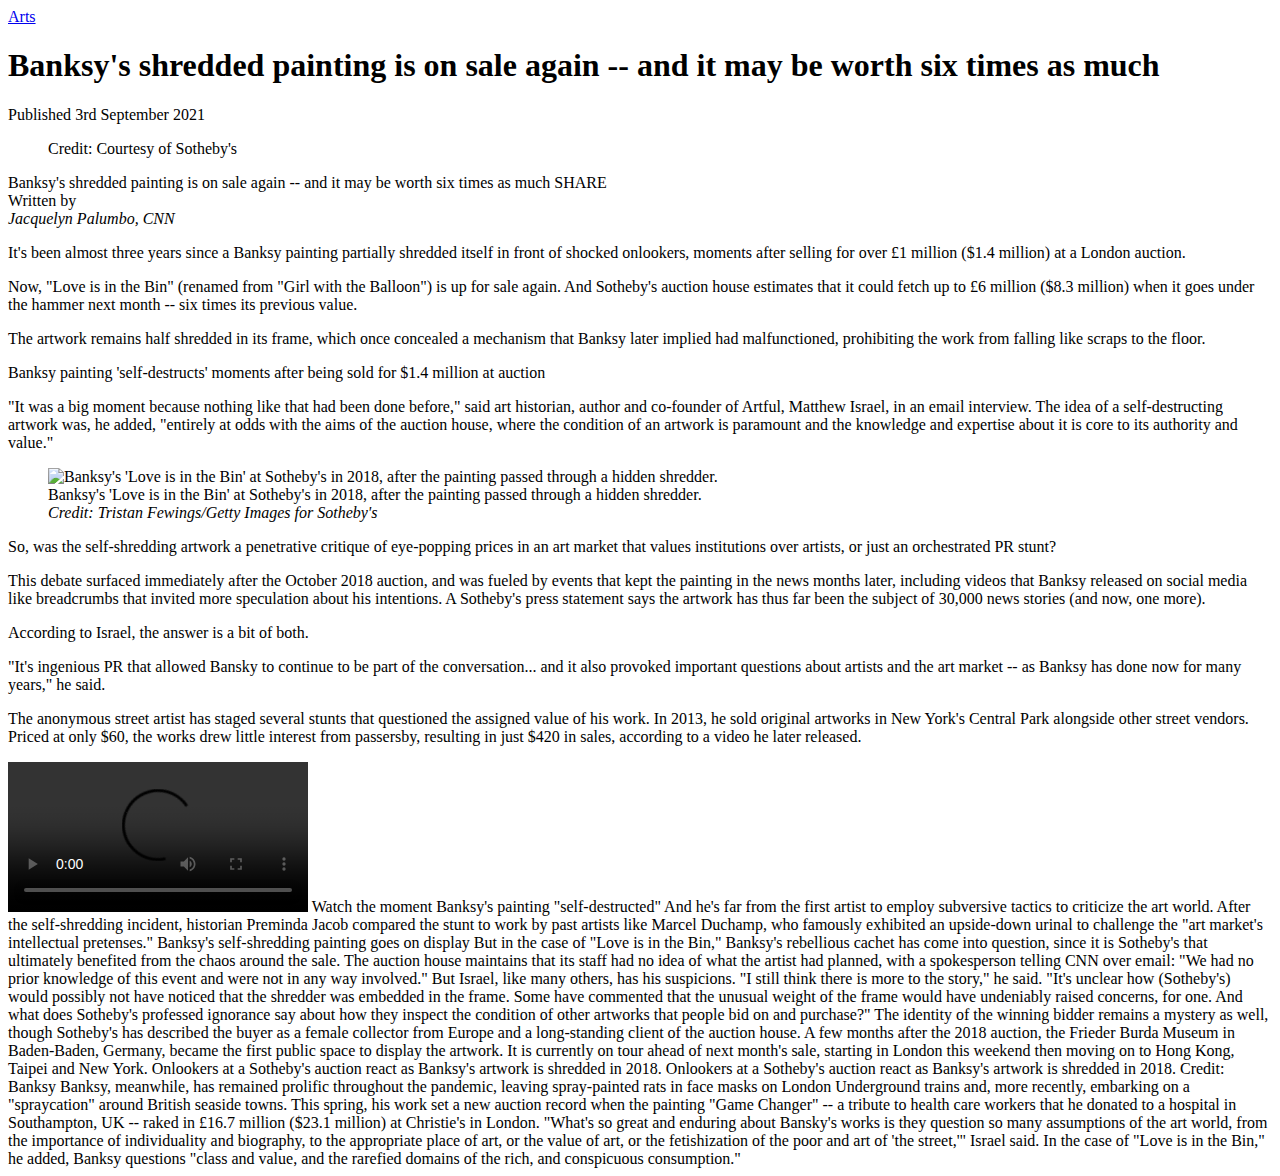
==== cnn-article.html @ fc68b660 "Some basic semantic tags added. Video src and tag added." ====
<!DOCTYPE html>
<html lang="en">

<head>
    <meta charset="UTF-8">
    <meta http-equiv="X-UA-Compatible" content="IE=edge">
    <meta name="viewport" content="width=device-width, initial-scale=1.0">
    <title>Banksy's shredded painting is on sale again -- and it may be worth six times as much - CNN Style</title>
</head>

<body>
    <header id="main-header">
        <nav id="main-nav">

        </nav>
    </header>
    <article>
        <header class="article-header">
            <a class="article-section" href="https://edition.cnn.com/style/arts">Arts</a>
            <h1>Banksy's shredded painting is on sale again -- and it may be worth six times as much</h1>
            Published <time datetime="2021-09-03">3rd September 2021</time>
            <figure class="img-container">

                <p>Credit: Courtesy of Sotheby's</p>
            </figure>

            Banksy's shredded painting is on sale again -- and it may be worth six times as much
            SHARE
        </header>
        <section>

            <aside class="authors-aside">
                Written by
                <address class="author">
                    Jacquelyn Palumbo, CNN
                </address>
            </aside>
            <p>
                It's been almost three years since a Banksy painting partially shredded itself in front of shocked
                onlookers, moments after selling for over £1 million ($1.4 million) at a London auction.
            </p>
            <p>
                Now, "Love is in the Bin" (renamed from "Girl with the Balloon") is up for sale again. And Sotheby's
                auction house estimates that it could fetch up to £6 million ($8.3 million) when it goes under the
                hammer next month -- six times its previous value.
            </p>
            <p>
                The artwork remains half shredded in its frame, which once concealed a mechanism that Banksy later
                implied had malfunctioned, prohibiting the work from falling like scraps to the floor.
            </p>
            <aside class="related-article-aside">
                Banksy painting 'self-destructs' moments after being sold for $1.4 million at auction
            </aside>
            <p>
                "It was a big moment because nothing like that had been done before," said art historian, author and
                co-founder of Artful, Matthew Israel, in an email interview. The idea of a self-destructing artwork was,
                he added, "entirely at odds with the aims of the auction house, where the condition of an artwork is
                paramount and the knowledge and expertise about it is core to its authority and value."
            </p>
            <figure>
                <img src="https://dynaimage.cdn.cnn.com/cnn/q_auto,w_727,c_fit/http%3A%2F%2Fcdn.cnn.com%2Fcnnnext%2Fdam%2Fassets%2F181018093629-02-banksy-love-is-in-the-bin-1012.jpg"
                    alt="Banksy's 'Love is in the Bin' at Sotheby's in 2018, after the painting passed through a hidden
                    shredder.">
                <figcaption>
                    Banksy's 'Love is in the Bin' at Sotheby's in 2018, after the painting passed through a hidden
                    shredder.
                </figcaption>
                <address class="img-author">Credit: Tristan Fewings/Getty Images for Sotheby's</address>
            </figure>
            <p>
                So, was the self-shredding artwork a penetrative critique of eye-popping prices in an art market that
                values institutions over artists, or just an orchestrated PR stunt?
            </p>
            <p>
                This debate surfaced immediately after the October 2018 auction, and was fueled by events that kept the
                painting in the news months later, including videos that Banksy released on social media like
                breadcrumbs that invited more speculation about his intentions. A Sotheby's press statement says the
                artwork has thus far been the subject of 30,000 news stories (and now, one more).
            </p>
            <p>According to Israel, the answer is a bit of both.</p>
            <p>
                "It's ingenious PR that allowed Bansky to continue to be part of the conversation... and it also
                provoked
                important
                questions about artists and the art market -- as Banksy has done now for many years," he said.
            </p>
            <p>
                The anonymous street artist has staged several stunts that questioned the assigned value of his work. In
                2013, he sold original artworks in New York's Central Park alongside other street vendors. Priced at
                only $60, the works drew little interest from passersby, resulting in just $420 in sales, according to a
                video he later released.
            </p>
            <video class="embedded" controls>
                <source src="vid/index_3_av.m3u8" type="application/x-mpegURL">
                <source src="vid/index_3_av.mp4" type="video/mp4">
            </video>
            Watch the moment Banksy's painting "self-destructed"
            And he's far from the first artist to employ subversive tactics to criticize the art world. After the
            self-shredding
            incident, historian Preminda Jacob compared the stunt to work by past artists like Marcel Duchamp, who
            famously
            exhibited an upside-down urinal to challenge the "art market's intellectual pretenses."
            Banksy's self-shredding painting goes on display
            But in the case of "Love is in the Bin," Banksy's rebellious cachet has come into question, since it is
            Sotheby's
            that
            ultimately benefited from the chaos around the sale. The auction house maintains that its staff had no idea
            of
            what
            the
            artist had planned, with a spokesperson telling CNN over email: "We had no prior knowledge of this event and
            were
            not in
            any way involved." But Israel, like many others, has his suspicions.
            "I still think there is more to the story," he said. "It's unclear how (Sotheby's) would possibly not have
            noticed
            that
            the shredder was embedded in the frame. Some have commented that the unusual weight of the frame would have
            undeniably
            raised concerns, for one. And what does Sotheby's professed ignorance say about how they inspect the
            condition
            of
            other
            artworks that people bid on and purchase?"
            The identity of the winning bidder remains a mystery as well, though Sotheby's has described the buyer as a
            female
            collector from Europe and a long-standing client of the auction house.
            A few months after the 2018 auction, the Frieder Burda Museum in Baden-Baden, Germany, became the first
            public
            space
            to
            display the artwork. It is currently on tour ahead of next month's sale, starting in London this weekend
            then
            moving
            on
            to Hong Kong, Taipei and New York.
            Onlookers at a Sotheby's auction react as Banksy's artwork is shredded in 2018.
            Onlookers at a Sotheby's auction react as Banksy's artwork is shredded in 2018. Credit: Banksy
            Banksy, meanwhile, has remained prolific throughout the pandemic, leaving spray-painted rats in face masks
            on
            London
            Underground trains and, more recently, embarking on a "spraycation" around British seaside towns. This
            spring,
            his
            work
            set a new auction record when the painting "Game Changer" -- a tribute to health care workers that he
            donated to
            a
            hospital in Southampton, UK -- raked in £16.7 million ($23.1 million) at Christie's in London.
            "What's so great and enduring about Bansky's works is they question so many assumptions of the art world,
            from
            the
            importance of individuality and biography, to the appropriate place of art, or the value of art, or the
            fetishization of
            the poor and art of 'the street,'" Israel said.
            In the case of "Love is in the Bin," he added, Banksy questions "class and value, and the rarefied domains
            of
            the
            rich,
            and conspicuous consumption."
        </section>
    </article>
</body>

</html>
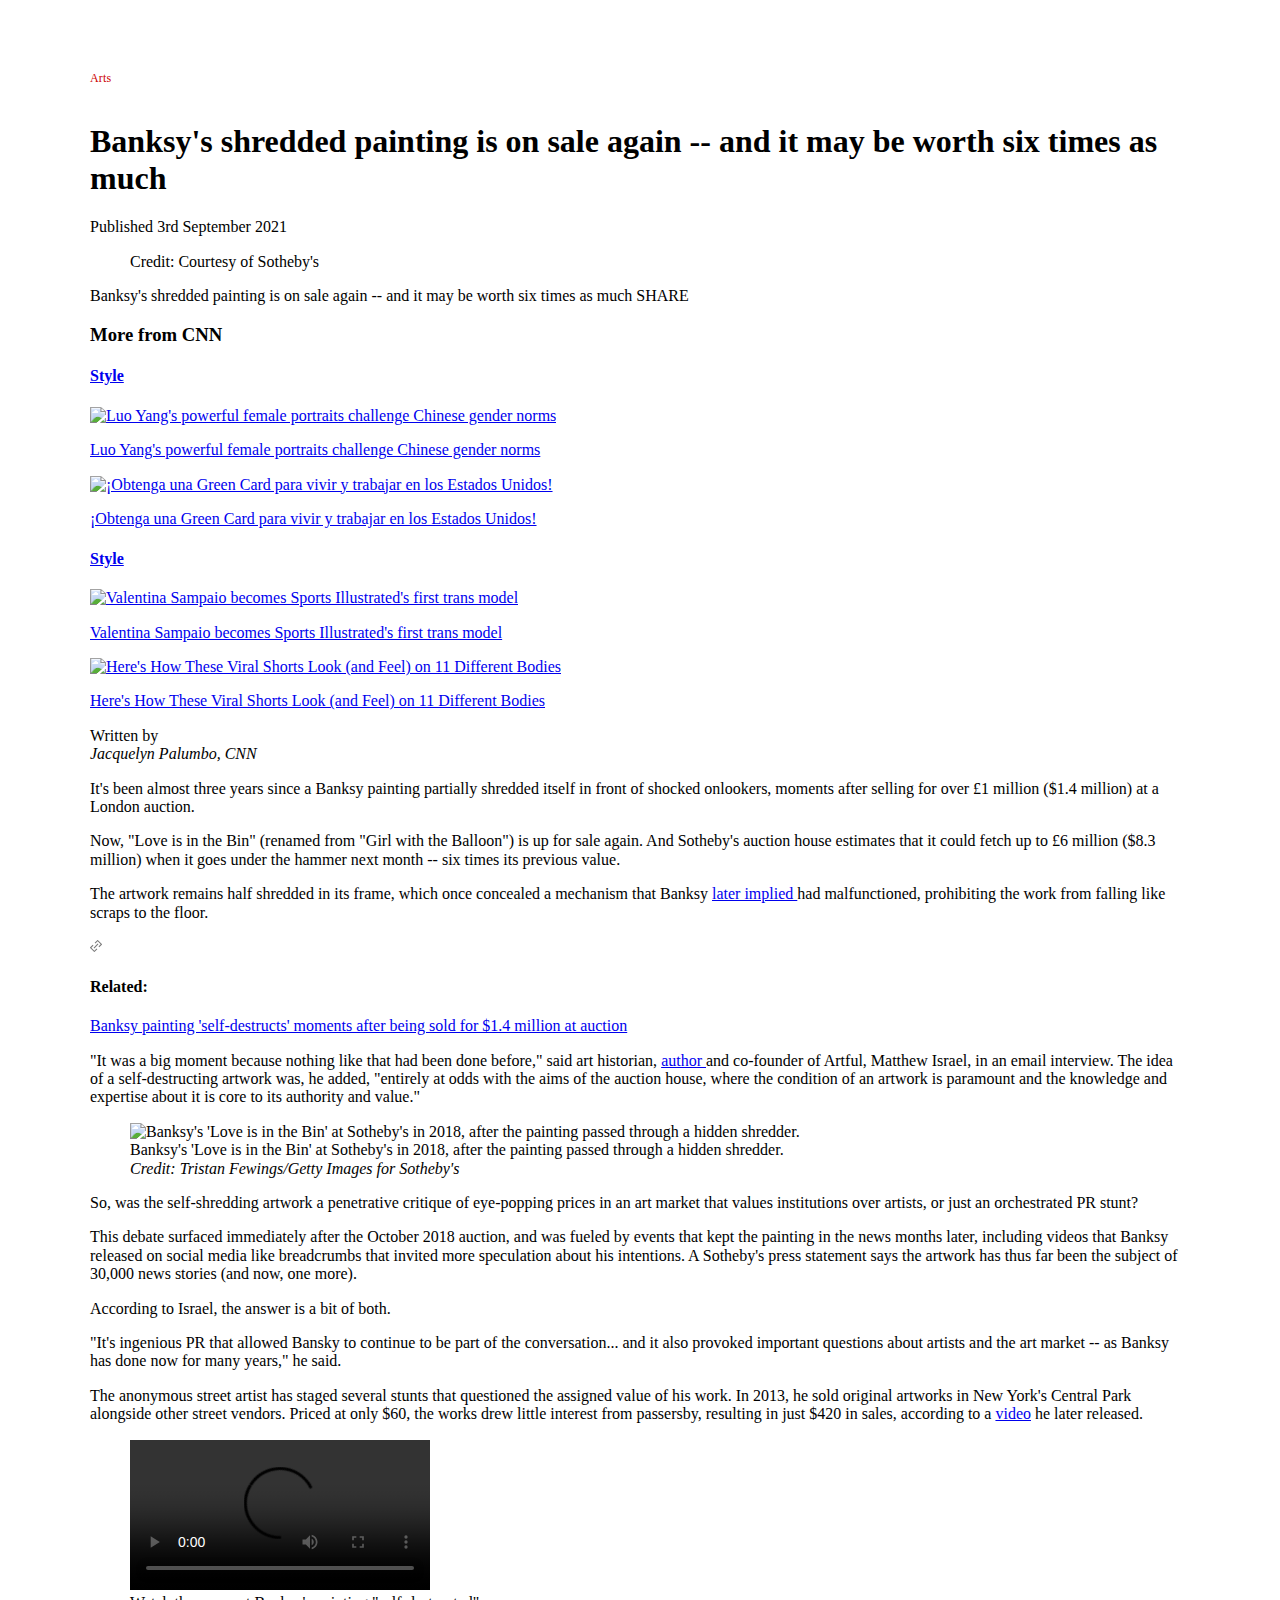
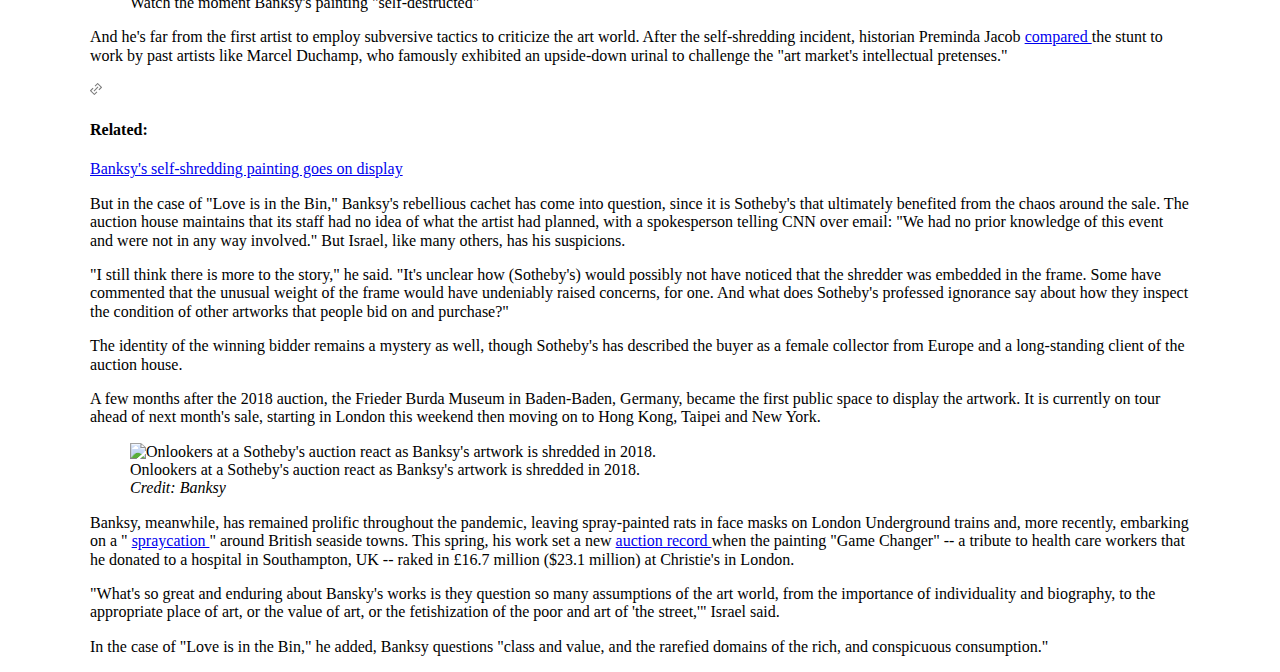
==== commit 38adb297: "HTML structure finished. reset.css added." ====
--- a/cnn-article.html
+++ b/cnn-article.html
@@ -6,6 +6,8 @@
     <meta http-equiv="X-UA-Compatible" content="IE=edge">
     <meta name="viewport" content="width=device-width, initial-scale=1.0">
     <title>Banksy's shredded painting is on sale again -- and it may be worth six times as much - CNN Style</title>
+    <link rel="stylesheet" href="css/reset.css">
+    <link rel="stylesheet" href="css/styles.css">
 </head>
 
 <body>
@@ -14,7 +16,7 @@
 
         </nav>
     </header>
-    <article>
+    <article class="article-container">
         <header class="article-header">
             <a class="article-section" href="https://edition.cnn.com/style/arts">Arts</a>
             <h1>Banksy's shredded painting is on sale again -- and it may be worth six times as much</h1>
@@ -27,6 +29,50 @@
             Banksy's shredded painting is on sale again -- and it may be worth six times as much
             SHARE
         </header>
+        <aside id="related-articles">
+            <h3 id="related-articles-header">More from CNN</h3>
+            <article class="related-article">
+                <a
+                    href="https://traffic.outbrain.com/network/redir?p=[base64]&c=fa9b6af1&v=3">
+                    <h4 class="related-articles-section">Style</h4>
+                    <img src="https://images.outbrainimg.com/transform/v3/eyJpdSI6IjgzNGU3N2Q2NDNmNTA1ZjI2ZDFkYTZhZDczMjc5MzMwMjBjNWJiODMyMjAzNjA0ZTAzNTNkMDc5YjU4MjEzODEiLCJ3Ijo3OCwiaCI6NzgsImQiOjEuNSwiY3MiOjAsImYiOjR9.webp"
+                        alt="Luo Yang's powerful female portraits challenge Chinese gender norms">
+                    <p class="related-articles-description">
+                        Luo Yang's powerful female portraits challenge Chinese gender norms
+                    </p>
+                </a>
+            </article>
+            <article class="related-article">
+                <a
+                    href="https://traffic.outbrain.com/network/redir?p=[base64]&c=fa9b6af1&v=3">
+                    <img src="https://images.outbrainimg.com/transform/v3/eyJpdSI6IjAxMWVjNDEwNDA5NDZhZjJmNjdhMGY1NDExMjJjOWQ0M2Q4MDJiMzEzODU2NzQ5ZDdjOTgxOGM1NDg2MjUyZWQiLCJ3Ijo3OCwiaCI6NzgsImQiOjEuNSwiY3MiOjAsImYiOjR9.webp"
+                        alt="¡Obtenga una Green Card para vivir y trabajar en los Estados Unidos!">
+                    <p class="related-articles-description">
+                        ¡Obtenga una Green Card para vivir y trabajar en los Estados Unidos!
+                    </p>
+                </a>
+            </article>
+            <article class="related-article">
+                <a
+                    href="http://www.cnn.com/style/article/sports-illustrated-trans-model/?hpt=ob_blogfooterold&obOrigUrl=true">
+                    <h4>Style</h4>
+                    <img src="https://images.outbrainimg.com/transform/v3/eyJpdSI6Ijk5NDQwMWI5MWQ1YzQ3MGExZmRjM2JlZTQ0ZTVjYWIzNmNkOTQxZjMzNTA2MzM3NzNmNzkxZmJhYzBlMDBlOTEiLCJ3Ijo3OCwiaCI6NzgsImQiOjEuNSwiY3MiOjAsImYiOjR9.webp"
+                        alt="Valentina Sampaio becomes Sports Illustrated's first trans model">
+                    <p class="related-articles-description">
+                        Valentina Sampaio becomes Sports Illustrated's first trans model
+                    </p>
+                </a>
+            </article>
+            <article class="related-article">
+                <a href="https://www.instyle.com/fashion/outdoor-voices-bike-shorts-writer-reviews?obOrigUrl=true">
+                    <img src="https://images.outbrainimg.com/transform/v3/eyJpdSI6IjUzN2NmZDViMDQ5NWNkMjVhNWNiMzU2ZjQ0YzE3ZTc5M2ZmNjVmZmI5YzJhY2ZlZDkwMzg4ZmRlOWIyMzA2MzUiLCJ3Ijo3OCwiaCI6NzgsImQiOjEuNSwiY3MiOjAsImYiOjR9.webp"
+                        alt="Here's How These Viral Shorts Look (and Feel) on 11 Different Bodies">
+                    <p class="related-articles-description">
+                        Here's How These Viral Shorts Look (and Feel) on 11 Different Bodies
+                    </p>
+                </a>
+            </article>
+        </aside>
         <section>
 
             <aside class="authors-aside">
@@ -45,17 +91,29 @@
                 hammer next month -- six times its previous value.
             </p>
             <p>
-                The artwork remains half shredded in its frame, which once concealed a mechanism that Banksy later
-                implied had malfunctioned, prohibiting the work from falling like scraps to the floor.
+                The artwork remains half shredded in its frame, which once concealed a mechanism that Banksy
+                <a href="https://edition.cnn.com/style/article/banksy-video-girl-with-balloon/index.html">
+                    later implied
+                </a>
+                had malfunctioned, prohibiting the work from falling like scraps to the floor.
             </p>
             <aside class="related-article-aside">
-                Banksy painting 'self-destructs' moments after being sold for $1.4 million at auction
+                <img
+                    src="[data-uri]">
+                <h4>Related:</h4>
+                <a
+                    href="https://edition.cnn.com/2018/10/06/uk/banksy-art-self-destructs-london-auction-trnd/index.html">
+                    Banksy painting 'self-destructs' moments after being sold for $1.4 million at auction
+                </a>
             </aside>
             <p>
-                "It was a big moment because nothing like that had been done before," said art historian, author and
-                co-founder of Artful, Matthew Israel, in an email interview. The idea of a self-destructing artwork was,
-                he added, "entirely at odds with the aims of the auction house, where the condition of an artwork is
-                paramount and the knowledge and expertise about it is core to its authority and value."
+                "It was a big moment because nothing like that had been done before," said art historian,
+                <a href="https://www.thamesandhudsonusa.com/books/a-year-in-the-art-world-hardcover">
+                    author
+                </a>
+                and co-founder of Artful, Matthew Israel, in an email interview. The idea of a self-destructing artwork
+                was, he added, "entirely at odds with the aims of the auction house, where the condition of an artwork
+                is paramount and the knowledge and expertise about it is core to its authority and value."
             </p>
             <figure>
                 <img src="https://dynaimage.cdn.cnn.com/cnn/q_auto,w_727,c_fit/http%3A%2F%2Fcdn.cnn.com%2Fcnnnext%2Fdam%2Fassets%2F181018093629-02-banksy-love-is-in-the-bin-1012.jpg"
@@ -88,76 +146,85 @@
                 The anonymous street artist has staged several stunts that questioned the assigned value of his work. In
                 2013, he sold original artworks in New York's Central Park alongside other street vendors. Priced at
                 only $60, the works drew little interest from passersby, resulting in just $420 in sales, according to a
-                video he later released.
-            </p>
-            <video class="embedded" controls>
-                <source src="vid/index_3_av.m3u8" type="application/x-mpegURL">
-                <source src="vid/index_3_av.mp4" type="video/mp4">
-            </video>
-            Watch the moment Banksy's painting "self-destructed"
-            And he's far from the first artist to employ subversive tactics to criticize the art world. After the
-            self-shredding
-            incident, historian Preminda Jacob compared the stunt to work by past artists like Marcel Duchamp, who
-            famously
-            exhibited an upside-down urinal to challenge the "art market's intellectual pretenses."
-            Banksy's self-shredding painting goes on display
-            But in the case of "Love is in the Bin," Banksy's rebellious cachet has come into question, since it is
-            Sotheby's
-            that
-            ultimately benefited from the chaos around the sale. The auction house maintains that its staff had no idea
-            of
-            what
-            the
-            artist had planned, with a spokesperson telling CNN over email: "We had no prior knowledge of this event and
-            were
-            not in
-            any way involved." But Israel, like many others, has his suspicions.
-            "I still think there is more to the story," he said. "It's unclear how (Sotheby's) would possibly not have
-            noticed
-            that
-            the shredder was embedded in the frame. Some have commented that the unusual weight of the frame would have
-            undeniably
-            raised concerns, for one. And what does Sotheby's professed ignorance say about how they inspect the
-            condition
-            of
-            other
-            artworks that people bid on and purchase?"
-            The identity of the winning bidder remains a mystery as well, though Sotheby's has described the buyer as a
-            female
-            collector from Europe and a long-standing client of the auction house.
-            A few months after the 2018 auction, the Frieder Burda Museum in Baden-Baden, Germany, became the first
-            public
-            space
-            to
-            display the artwork. It is currently on tour ahead of next month's sale, starting in London this weekend
-            then
-            moving
-            on
-            to Hong Kong, Taipei and New York.
-            Onlookers at a Sotheby's auction react as Banksy's artwork is shredded in 2018.
-            Onlookers at a Sotheby's auction react as Banksy's artwork is shredded in 2018. Credit: Banksy
-            Banksy, meanwhile, has remained prolific throughout the pandemic, leaving spray-painted rats in face masks
-            on
-            London
-            Underground trains and, more recently, embarking on a "spraycation" around British seaside towns. This
-            spring,
-            his
-            work
-            set a new auction record when the painting "Game Changer" -- a tribute to health care workers that he
-            donated to
-            a
-            hospital in Southampton, UK -- raked in £16.7 million ($23.1 million) at Christie's in London.
-            "What's so great and enduring about Bansky's works is they question so many assumptions of the art world,
-            from
-            the
-            importance of individuality and biography, to the appropriate place of art, or the value of art, or the
-            fetishization of
-            the poor and art of 'the street,'" Israel said.
-            In the case of "Love is in the Bin," he added, Banksy questions "class and value, and the rarefied domains
-            of
-            the
-            rich,
-            and conspicuous consumption."
+                <a href="https://www.youtube.com/watch?v=zX54DIpacNE">video</a> he later released.
+            </p>
+            <figure>
+                <video class="embedded" controls>
+                    <source src="vid/index_3_av.m3u8" type="application/x-mpegURL">
+                    <source src="vid/index_3_av.mp4" type="video/mp4">
+                </video>
+                <figcaption>Watch the moment Banksy's painting "self-destructed"</figcaption>
+            </figure>
+            <p>
+                And he's far from the first artist to employ subversive tactics to criticize the art world. After the
+                self-shredding incident, historian Preminda Jacob
+                <a href="https://edition.cnn.com/style/article/banksy-tradition-of-destroying-art/index.html">
+                    compared
+                </a>
+                the stunt to work by past artists like Marcel Duchamp, who famously exhibited an upside-down urinal to
+                challenge the "art market's intellectual pretenses."
+            </p>
+            <aside class="related-article-aside">
+                <img
+                    src="[data-uri]">
+                <h4>Related:</h4>
+                <a
+                    href="https://edition.cnn.com/style/article/banksy-shredded-work-love-is-in-the-bin-germany/index.html">
+                    Banksy's self-shredding painting goes on display
+                </a>
+            </aside>
+            <p>
+                But in the case of "Love is in the Bin," Banksy's rebellious cachet has come into question, since it is
+                Sotheby's that ultimately benefited from the chaos around the sale. The auction house maintains that its
+                staff had no idea of what the artist had planned, with a spokesperson telling CNN over email: "We had no
+                prior knowledge of this event and were not in any way involved." But Israel, like many others, has his
+                suspicions.
+            </p>
+            <p>
+                "I still think there is more to the story," he said. "It's unclear how (Sotheby's) would possibly not
+                have noticed that the shredder was embedded in the frame. Some have commented that the unusual weight of
+                the frame would have undeniably raised concerns, for one. And what does Sotheby's professed ignorance
+                say about how they inspect the condition of other artworks that people bid on and purchase?"
+            </p>
+            <p>
+                The identity of the winning bidder remains a mystery as well, though Sotheby's has described the buyer
+                as a female collector from Europe and a long-standing client of the auction house.
+            </p>
+            <p>
+                A few months after the 2018 auction, the Frieder Burda Museum in Baden-Baden, Germany, became the first
+                public space to display the artwork. It is currently on tour ahead of next month's sale, starting in
+                London this weekend then moving on to Hong Kong, Taipei and New York.
+            </p>
+            <figure>
+                <img src="https://dynaimage.cdn.cnn.com/cnn/q_auto,w_727,c_fit/http%3A%2F%2Fcdn.cnn.com%2Fcnnnext%2Fdam%2Fassets%2F181006113638-banksy-shredded-art.jpg"
+                    alt="Onlookers at a Sotheby's auction react as Banksy's artwork is shredded in 2018.">
+                <figcaption>
+                    Onlookers at a Sotheby's auction react as Banksy's artwork is shredded in 2018.
+                </figcaption>
+                <address class="img-author">Credit: Banksy</address>
+            </figure>
+            <p>
+                Banksy, meanwhile, has remained prolific throughout the pandemic, leaving spray-painted rats in face
+                masks on London Underground trains and, more recently, embarking on a "
+                <a href="https://edition.cnn.com/style/article/banksy-british-spraycation-graffiti-gbr/index.html">
+                    spraycation
+                </a>
+                " around British seaside towns. This spring, his work set a new
+                <a href="https://edition.cnn.com/style/article/banksy-game-changer-christies-record-sale/index.html">
+                    auction record
+                </a>
+                when the painting "Game Changer" -- a tribute to health care workers that he donated to a hospital in
+                Southampton, UK -- raked in £16.7 million ($23.1 million) at Christie's in London.
+            </p>
+            <p>
+                "What's so great and enduring about Bansky's works is they question so many assumptions of the art
+                world, from the importance of individuality and biography, to the appropriate place of art, or the value
+                of art, or the fetishization of the poor and art of 'the street,'" Israel said.
+            </p>
+            <p>
+                In the case of "Love is in the Bin," he added, Banksy questions "class and value, and the rarefied
+                domains of the rich, and conspicuous consumption."
+            </p>
         </section>
     </article>
 </body>
--- a/css/styles.css
+++ b/css/styles.css
@@ -0,0 +1,18 @@
+.article-container {
+    max-width: 1100px;
+    margin: 0 auto;
+    margin-top: 72px;
+}
+
+.article-section {
+    font-size: 12px;
+    letter-spacing: 0.2px;
+    line-height: 1;
+    color: #c00;
+    display: inline-block;
+    font-weight: 300;
+    text-transform: capitalize;
+    vertical-align: top;
+    margin-bottom: 18px;
+    text-decoration: none;
+}
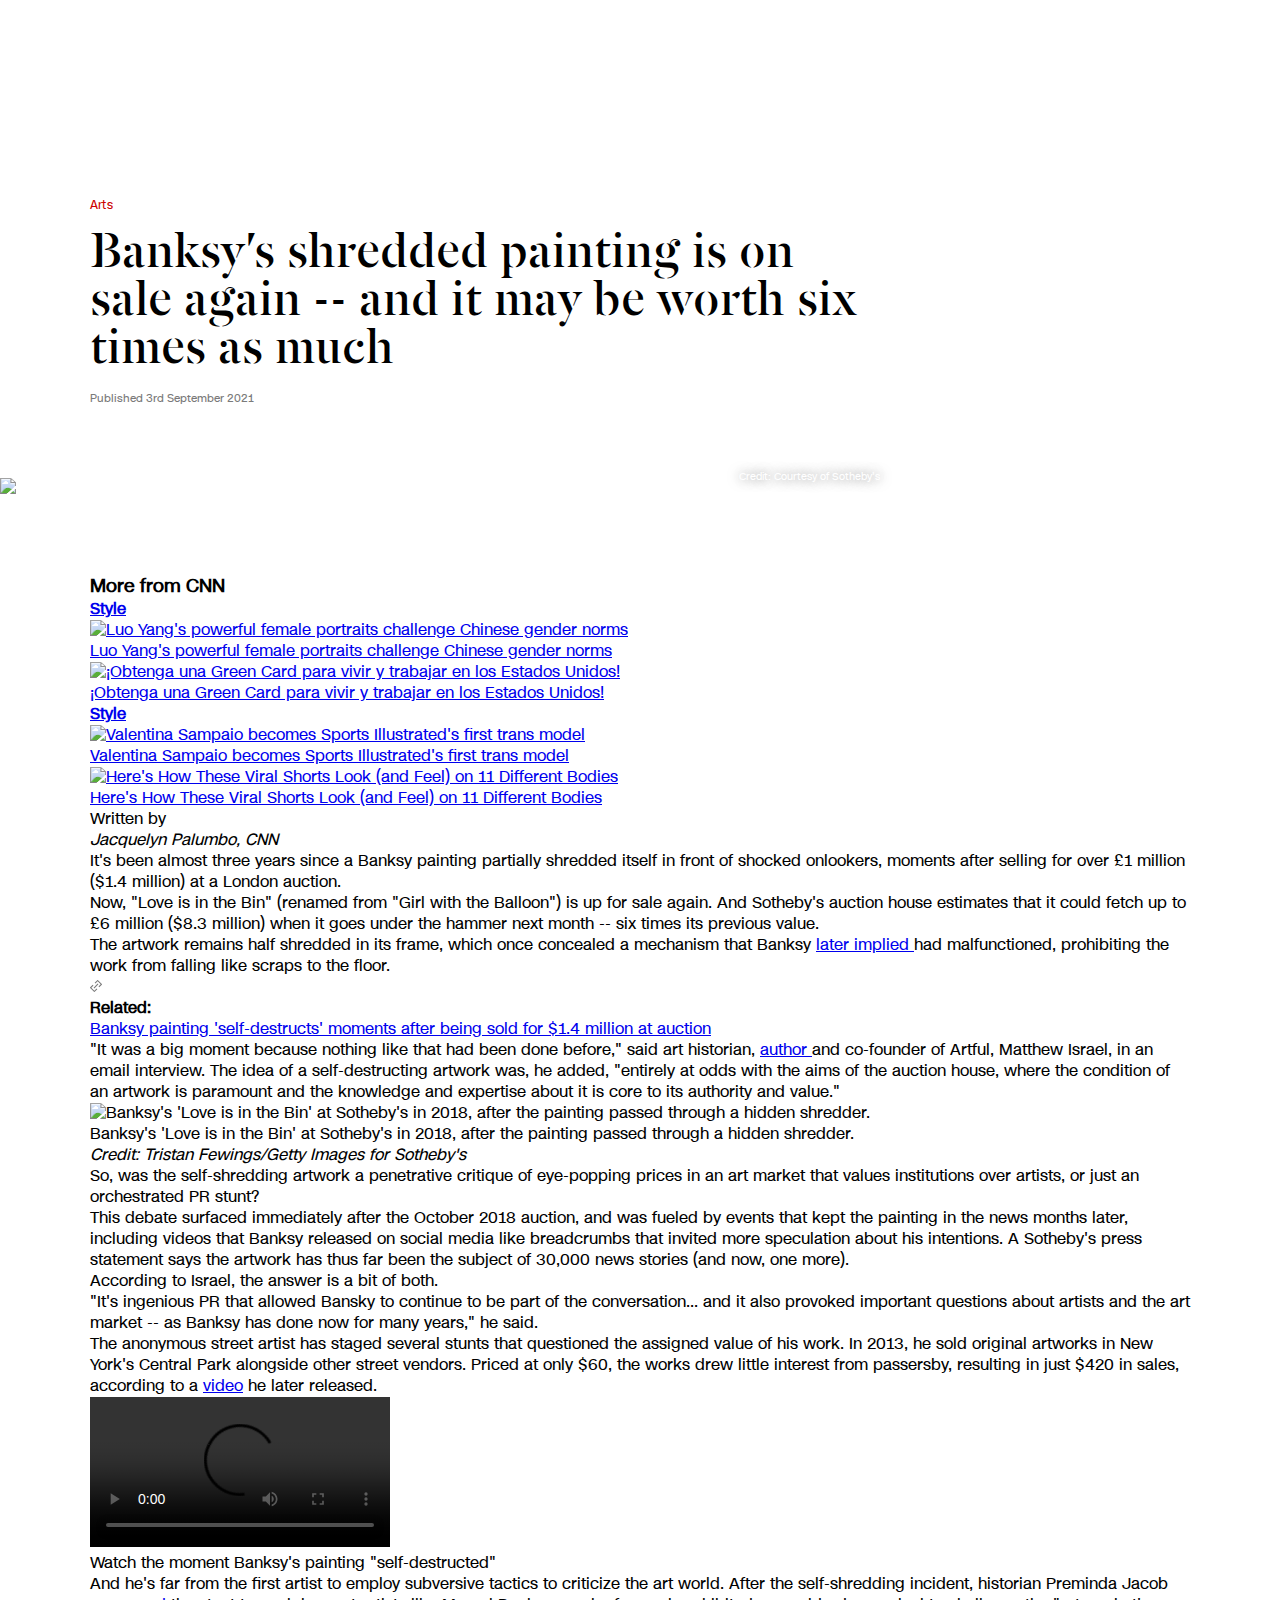
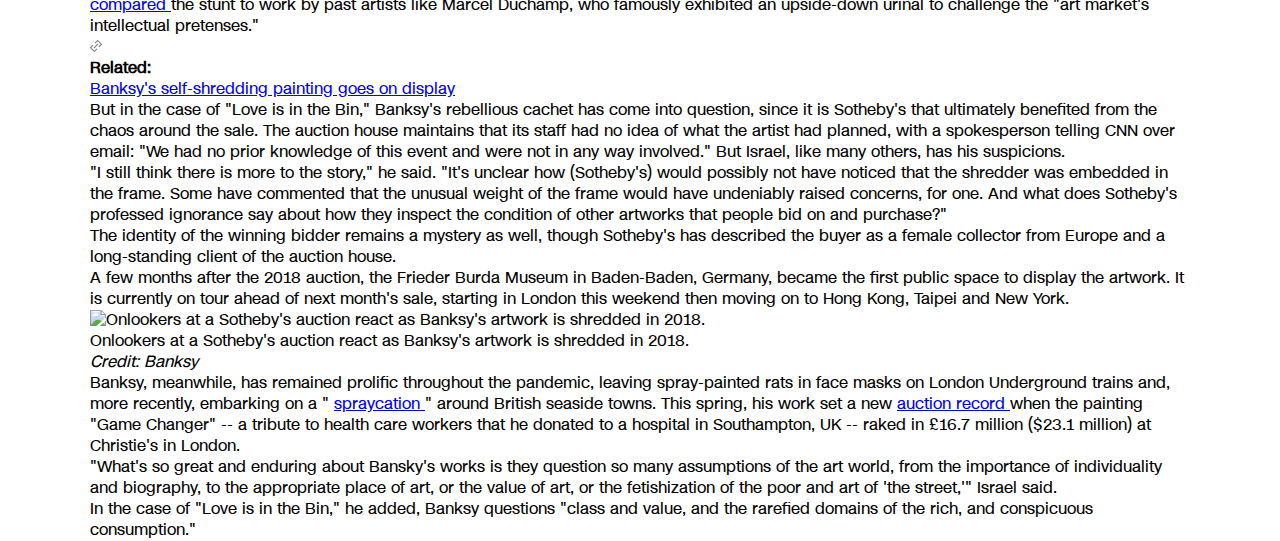
==== commit d79bc018: "Fonts added. Header style done." ====
--- a/cnn-article.html
+++ b/cnn-article.html
@@ -6,7 +6,7 @@
     <meta http-equiv="X-UA-Compatible" content="IE=edge">
     <meta name="viewport" content="width=device-width, initial-scale=1.0">
     <title>Banksy's shredded painting is on sale again -- and it may be worth six times as much - CNN Style</title>
-    <link rel="stylesheet" href="css/reset.css">
+    <!-- <link rel="stylesheet" href="css/reset.css"> -->
     <link rel="stylesheet" href="css/styles.css">
 </head>
 
@@ -16,216 +16,239 @@
 
         </nav>
     </header>
-    <article class="article-container">
-        <header class="article-header">
-            <a class="article-section" href="https://edition.cnn.com/style/arts">Arts</a>
-            <h1>Banksy's shredded painting is on sale again -- and it may be worth six times as much</h1>
-            Published <time datetime="2021-09-03">3rd September 2021</time>
-            <figure class="img-container">
-
-                <p>Credit: Courtesy of Sotheby's</p>
-            </figure>
-
-            Banksy's shredded painting is on sale again -- and it may be worth six times as much
-            SHARE
-        </header>
-        <aside id="related-articles">
-            <h3 id="related-articles-header">More from CNN</h3>
-            <article class="related-article">
-                <a
-                    href="https://traffic.outbrain.com/network/redir?p=[base64]&c=fa9b6af1&v=3">
-                    <h4 class="related-articles-section">Style</h4>
-                    <img src="https://images.outbrainimg.com/transform/v3/eyJpdSI6IjgzNGU3N2Q2NDNmNTA1ZjI2ZDFkYTZhZDczMjc5MzMwMjBjNWJiODMyMjAzNjA0ZTAzNTNkMDc5YjU4MjEzODEiLCJ3Ijo3OCwiaCI6NzgsImQiOjEuNSwiY3MiOjAsImYiOjR9.webp"
-                        alt="Luo Yang's powerful female portraits challenge Chinese gender norms">
-                    <p class="related-articles-description">
-                        Luo Yang's powerful female portraits challenge Chinese gender norms
-                    </p>
-                </a>
-            </article>
-            <article class="related-article">
-                <a
-                    href="https://traffic.outbrain.com/network/redir?p=[base64]&c=fa9b6af1&v=3">
-                    <img src="https://images.outbrainimg.com/transform/v3/eyJpdSI6IjAxMWVjNDEwNDA5NDZhZjJmNjdhMGY1NDExMjJjOWQ0M2Q4MDJiMzEzODU2NzQ5ZDdjOTgxOGM1NDg2MjUyZWQiLCJ3Ijo3OCwiaCI6NzgsImQiOjEuNSwiY3MiOjAsImYiOjR9.webp"
-                        alt="¡Obtenga una Green Card para vivir y trabajar en los Estados Unidos!">
-                    <p class="related-articles-description">
-                        ¡Obtenga una Green Card para vivir y trabajar en los Estados Unidos!
-                    </p>
-                </a>
-            </article>
-            <article class="related-article">
-                <a
-                    href="http://www.cnn.com/style/article/sports-illustrated-trans-model/?hpt=ob_blogfooterold&obOrigUrl=true">
-                    <h4>Style</h4>
-                    <img src="https://images.outbrainimg.com/transform/v3/eyJpdSI6Ijk5NDQwMWI5MWQ1YzQ3MGExZmRjM2JlZTQ0ZTVjYWIzNmNkOTQxZjMzNTA2MzM3NzNmNzkxZmJhYzBlMDBlOTEiLCJ3Ijo3OCwiaCI6NzgsImQiOjEuNSwiY3MiOjAsImYiOjR9.webp"
-                        alt="Valentina Sampaio becomes Sports Illustrated's first trans model">
-                    <p class="related-articles-description">
-                        Valentina Sampaio becomes Sports Illustrated's first trans model
-                    </p>
-                </a>
-            </article>
-            <article class="related-article">
-                <a href="https://www.instyle.com/fashion/outdoor-voices-bike-shorts-writer-reviews?obOrigUrl=true">
-                    <img src="https://images.outbrainimg.com/transform/v3/eyJpdSI6IjUzN2NmZDViMDQ5NWNkMjVhNWNiMzU2ZjQ0YzE3ZTc5M2ZmNjVmZmI5YzJhY2ZlZDkwMzg4ZmRlOWIyMzA2MzUiLCJ3Ijo3OCwiaCI6NzgsImQiOjEuNSwiY3MiOjAsImYiOjR9.webp"
-                        alt="Here's How These Viral Shorts Look (and Feel) on 11 Different Bodies">
-                    <p class="related-articles-description">
-                        Here's How These Viral Shorts Look (and Feel) on 11 Different Bodies
-                    </p>
-                </a>
-            </article>
-        </aside>
-        <section>
-
-            <aside class="authors-aside">
-                Written by
-                <address class="author">
-                    Jacquelyn Palumbo, CNN
-                </address>
+    <article>
+        <div class="article-container">
+            <header class="article-header">
+                <a class="article-section" href="https://edition.cnn.com/style/arts">Arts</a>
+                <h1>Banksy's shredded painting is on sale again -- and it may be worth six times as much</h1>
+                <h3>Published <time datetime="2021-09-03">3rd September 2021</time></h3>
+            </header>
+        </div>
+        <figure class="header-img-container">
+            <img
+                src="https://dynaimage.cdn.cnn.com/cnn/q_auto,w_1920,c_fill,g_auto,h_1080,ar_16:9/http%3A%2F%2Fcdn.cnn.com%2Fcnnnext%2Fdam%2Fassets%2F210902133549-01-banksy-love-is-in-the-bin-sothebys-sale-2021.jpg">
+            <figcaption>Credit: Courtesy of Sotheby's</figcaption>
+        </figure>
+        <div class="article-container">
+
+            <aside id="related-articles">
+                <h3 id="related-articles-header">More from CNN</h3>
+                <article class="related-article">
+                    <a
+                        href="https://traffic.outbrain.com/network/redir?p=[base64]&c=fa9b6af1&v=3">
+                        <h4 class="related-articles-section">Style</h4>
+                        <img src="https://images.outbrainimg.com/transform/v3/eyJpdSI6IjgzNGU3N2Q2NDNmNTA1ZjI2ZDFkYTZhZDczMjc5MzMwMjBjNWJiODMyMjAzNjA0ZTAzNTNkMDc5YjU4MjEzODEiLCJ3Ijo3OCwiaCI6NzgsImQiOjEuNSwiY3MiOjAsImYiOjR9.webp"
+                            alt="Luo Yang's powerful female portraits challenge Chinese gender norms">
+                        <p class="related-articles-description">
+                            Luo Yang's powerful female portraits challenge Chinese gender norms
+                        </p>
+                    </a>
+                </article>
+                <article class="related-article">
+                    <a
+                        href="https://traffic.outbrain.com/network/redir?p=[base64]&c=fa9b6af1&v=3">
+                        <img src="https://images.outbrainimg.com/transform/v3/eyJpdSI6IjAxMWVjNDEwNDA5NDZhZjJmNjdhMGY1NDExMjJjOWQ0M2Q4MDJiMzEzODU2NzQ5ZDdjOTgxOGM1NDg2MjUyZWQiLCJ3Ijo3OCwiaCI6NzgsImQiOjEuNSwiY3MiOjAsImYiOjR9.webp"
+                            alt="¡Obtenga una Green Card para vivir y trabajar en los Estados Unidos!">
+                        <p class="related-articles-description">
+                            ¡Obtenga una Green Card para vivir y trabajar en los Estados Unidos!
+                        </p>
+                    </a>
+                </article>
+                <article class="related-article">
+                    <a
+                        href="http://www.cnn.com/style/article/sports-illustrated-trans-model/?hpt=ob_blogfooterold&obOrigUrl=true">
+                        <h4>Style</h4>
+                        <img src="https://images.outbrainimg.com/transform/v3/eyJpdSI6Ijk5NDQwMWI5MWQ1YzQ3MGExZmRjM2JlZTQ0ZTVjYWIzNmNkOTQxZjMzNTA2MzM3NzNmNzkxZmJhYzBlMDBlOTEiLCJ3Ijo3OCwiaCI6NzgsImQiOjEuNSwiY3MiOjAsImYiOjR9.webp"
+                            alt="Valentina Sampaio becomes Sports Illustrated's first trans model">
+                        <p class="related-articles-description">
+                            Valentina Sampaio becomes Sports Illustrated's first trans model
+                        </p>
+                    </a>
+                </article>
+                <article class="related-article">
+                    <a href="https://www.instyle.com/fashion/outdoor-voices-bike-shorts-writer-reviews?obOrigUrl=true">
+                        <img src="https://images.outbrainimg.com/transform/v3/eyJpdSI6IjUzN2NmZDViMDQ5NWNkMjVhNWNiMzU2ZjQ0YzE3ZTc5M2ZmNjVmZmI5YzJhY2ZlZDkwMzg4ZmRlOWIyMzA2MzUiLCJ3Ijo3OCwiaCI6NzgsImQiOjEuNSwiY3MiOjAsImYiOjR9.webp"
+                            alt="Here's How These Viral Shorts Look (and Feel) on 11 Different Bodies">
+                        <p class="related-articles-description">
+                            Here's How These Viral Shorts Look (and Feel) on 11 Different Bodies
+                        </p>
+                    </a>
+                </article>
             </aside>
-            <p>
-                It's been almost three years since a Banksy painting partially shredded itself in front of shocked
-                onlookers, moments after selling for over £1 million ($1.4 million) at a London auction.
-            </p>
-            <p>
-                Now, "Love is in the Bin" (renamed from "Girl with the Balloon") is up for sale again. And Sotheby's
-                auction house estimates that it could fetch up to £6 million ($8.3 million) when it goes under the
-                hammer next month -- six times its previous value.
-            </p>
-            <p>
-                The artwork remains half shredded in its frame, which once concealed a mechanism that Banksy
-                <a href="https://edition.cnn.com/style/article/banksy-video-girl-with-balloon/index.html">
-                    later implied
-                </a>
-                had malfunctioned, prohibiting the work from falling like scraps to the floor.
-            </p>
-            <aside class="related-article-aside">
-                <img
-                    src="[data-uri]">
-                <h4>Related:</h4>
-                <a
-                    href="https://edition.cnn.com/2018/10/06/uk/banksy-art-self-destructs-london-auction-trnd/index.html">
-                    Banksy painting 'self-destructs' moments after being sold for $1.4 million at auction
-                </a>
-            </aside>
-            <p>
-                "It was a big moment because nothing like that had been done before," said art historian,
-                <a href="https://www.thamesandhudsonusa.com/books/a-year-in-the-art-world-hardcover">
-                    author
-                </a>
-                and co-founder of Artful, Matthew Israel, in an email interview. The idea of a self-destructing artwork
-                was, he added, "entirely at odds with the aims of the auction house, where the condition of an artwork
-                is paramount and the knowledge and expertise about it is core to its authority and value."
-            </p>
-            <figure>
-                <img src="https://dynaimage.cdn.cnn.com/cnn/q_auto,w_727,c_fit/http%3A%2F%2Fcdn.cnn.com%2Fcnnnext%2Fdam%2Fassets%2F181018093629-02-banksy-love-is-in-the-bin-1012.jpg"
-                    alt="Banksy's 'Love is in the Bin' at Sotheby's in 2018, after the painting passed through a hidden
+            <section>
+
+                <aside class="authors-aside">
+                    Written by
+                    <address class="author">
+                        Jacquelyn Palumbo, CNN
+                    </address>
+                </aside>
+                <p>
+                    It's been almost three years since a Banksy painting partially shredded itself in front of shocked
+                    onlookers, moments after selling for over £1 million ($1.4 million) at a London auction.
+                </p>
+                <p>
+                    Now, "Love is in the Bin" (renamed from "Girl with the Balloon") is up for sale again. And Sotheby's
+                    auction house estimates that it could fetch up to £6 million ($8.3 million) when it goes under the
+                    hammer next month -- six times its previous value.
+                </p>
+                <p>
+                    The artwork remains half shredded in its frame, which once concealed a mechanism that Banksy
+                    <a href="https://edition.cnn.com/style/article/banksy-video-girl-with-balloon/index.html">
+                        later implied
+                    </a>
+                    had malfunctioned, prohibiting the work from falling like scraps to the floor.
+                </p>
+                <aside class="related-article-aside">
+                    <img
+                        src="[data-uri]">
+                    <h4>Related:</h4>
+                    <a
+                        href="https://edition.cnn.com/2018/10/06/uk/banksy-art-self-destructs-london-auction-trnd/index.html">
+                        Banksy painting 'self-destructs' moments after being sold for $1.4 million at auction
+                    </a>
+                </aside>
+                <p>
+                    "It was a big moment because nothing like that had been done before," said art historian,
+                    <a href="https://www.thamesandhudsonusa.com/books/a-year-in-the-art-world-hardcover">
+                        author
+                    </a>
+                    and co-founder of Artful, Matthew Israel, in an email interview. The idea of a self-destructing
+                    artwork
+                    was, he added, "entirely at odds with the aims of the auction house, where the condition of an
+                    artwork
+                    is paramount and the knowledge and expertise about it is core to its authority and value."
+                </p>
+                <figure>
+                    <img src="https://dynaimage.cdn.cnn.com/cnn/q_auto,w_727,c_fit/http%3A%2F%2Fcdn.cnn.com%2Fcnnnext%2Fdam%2Fassets%2F181018093629-02-banksy-love-is-in-the-bin-1012.jpg"
+                        alt="Banksy's 'Love is in the Bin' at Sotheby's in 2018, after the painting passed through a hidden
                     shredder.">
-                <figcaption>
-                    Banksy's 'Love is in the Bin' at Sotheby's in 2018, after the painting passed through a hidden
-                    shredder.
-                </figcaption>
-                <address class="img-author">Credit: Tristan Fewings/Getty Images for Sotheby's</address>
-            </figure>
-            <p>
-                So, was the self-shredding artwork a penetrative critique of eye-popping prices in an art market that
-                values institutions over artists, or just an orchestrated PR stunt?
-            </p>
-            <p>
-                This debate surfaced immediately after the October 2018 auction, and was fueled by events that kept the
-                painting in the news months later, including videos that Banksy released on social media like
-                breadcrumbs that invited more speculation about his intentions. A Sotheby's press statement says the
-                artwork has thus far been the subject of 30,000 news stories (and now, one more).
-            </p>
-            <p>According to Israel, the answer is a bit of both.</p>
-            <p>
-                "It's ingenious PR that allowed Bansky to continue to be part of the conversation... and it also
-                provoked
-                important
-                questions about artists and the art market -- as Banksy has done now for many years," he said.
-            </p>
-            <p>
-                The anonymous street artist has staged several stunts that questioned the assigned value of his work. In
-                2013, he sold original artworks in New York's Central Park alongside other street vendors. Priced at
-                only $60, the works drew little interest from passersby, resulting in just $420 in sales, according to a
-                <a href="https://www.youtube.com/watch?v=zX54DIpacNE">video</a> he later released.
-            </p>
-            <figure>
-                <video class="embedded" controls>
-                    <source src="vid/index_3_av.m3u8" type="application/x-mpegURL">
-                    <source src="vid/index_3_av.mp4" type="video/mp4">
-                </video>
-                <figcaption>Watch the moment Banksy's painting "self-destructed"</figcaption>
-            </figure>
-            <p>
-                And he's far from the first artist to employ subversive tactics to criticize the art world. After the
-                self-shredding incident, historian Preminda Jacob
-                <a href="https://edition.cnn.com/style/article/banksy-tradition-of-destroying-art/index.html">
-                    compared
-                </a>
-                the stunt to work by past artists like Marcel Duchamp, who famously exhibited an upside-down urinal to
-                challenge the "art market's intellectual pretenses."
-            </p>
-            <aside class="related-article-aside">
-                <img
-                    src="[data-uri]">
-                <h4>Related:</h4>
-                <a
-                    href="https://edition.cnn.com/style/article/banksy-shredded-work-love-is-in-the-bin-germany/index.html">
-                    Banksy's self-shredding painting goes on display
-                </a>
-            </aside>
-            <p>
-                But in the case of "Love is in the Bin," Banksy's rebellious cachet has come into question, since it is
-                Sotheby's that ultimately benefited from the chaos around the sale. The auction house maintains that its
-                staff had no idea of what the artist had planned, with a spokesperson telling CNN over email: "We had no
-                prior knowledge of this event and were not in any way involved." But Israel, like many others, has his
-                suspicions.
-            </p>
-            <p>
-                "I still think there is more to the story," he said. "It's unclear how (Sotheby's) would possibly not
-                have noticed that the shredder was embedded in the frame. Some have commented that the unusual weight of
-                the frame would have undeniably raised concerns, for one. And what does Sotheby's professed ignorance
-                say about how they inspect the condition of other artworks that people bid on and purchase?"
-            </p>
-            <p>
-                The identity of the winning bidder remains a mystery as well, though Sotheby's has described the buyer
-                as a female collector from Europe and a long-standing client of the auction house.
-            </p>
-            <p>
-                A few months after the 2018 auction, the Frieder Burda Museum in Baden-Baden, Germany, became the first
-                public space to display the artwork. It is currently on tour ahead of next month's sale, starting in
-                London this weekend then moving on to Hong Kong, Taipei and New York.
-            </p>
-            <figure>
-                <img src="https://dynaimage.cdn.cnn.com/cnn/q_auto,w_727,c_fit/http%3A%2F%2Fcdn.cnn.com%2Fcnnnext%2Fdam%2Fassets%2F181006113638-banksy-shredded-art.jpg"
-                    alt="Onlookers at a Sotheby's auction react as Banksy's artwork is shredded in 2018.">
-                <figcaption>
-                    Onlookers at a Sotheby's auction react as Banksy's artwork is shredded in 2018.
-                </figcaption>
-                <address class="img-author">Credit: Banksy</address>
-            </figure>
-            <p>
-                Banksy, meanwhile, has remained prolific throughout the pandemic, leaving spray-painted rats in face
-                masks on London Underground trains and, more recently, embarking on a "
-                <a href="https://edition.cnn.com/style/article/banksy-british-spraycation-graffiti-gbr/index.html">
-                    spraycation
-                </a>
-                " around British seaside towns. This spring, his work set a new
-                <a href="https://edition.cnn.com/style/article/banksy-game-changer-christies-record-sale/index.html">
-                    auction record
-                </a>
-                when the painting "Game Changer" -- a tribute to health care workers that he donated to a hospital in
-                Southampton, UK -- raked in £16.7 million ($23.1 million) at Christie's in London.
-            </p>
-            <p>
-                "What's so great and enduring about Bansky's works is they question so many assumptions of the art
-                world, from the importance of individuality and biography, to the appropriate place of art, or the value
-                of art, or the fetishization of the poor and art of 'the street,'" Israel said.
-            </p>
-            <p>
-                In the case of "Love is in the Bin," he added, Banksy questions "class and value, and the rarefied
-                domains of the rich, and conspicuous consumption."
-            </p>
-        </section>
+                    <figcaption>
+                        Banksy's 'Love is in the Bin' at Sotheby's in 2018, after the painting passed through a hidden
+                        shredder.
+                    </figcaption>
+                    <address class="img-author">Credit: Tristan Fewings/Getty Images for Sotheby's</address>
+                </figure>
+                <p>
+                    So, was the self-shredding artwork a penetrative critique of eye-popping prices in an art market
+                    that
+                    values institutions over artists, or just an orchestrated PR stunt?
+                </p>
+                <p>
+                    This debate surfaced immediately after the October 2018 auction, and was fueled by events that kept
+                    the
+                    painting in the news months later, including videos that Banksy released on social media like
+                    breadcrumbs that invited more speculation about his intentions. A Sotheby's press statement says the
+                    artwork has thus far been the subject of 30,000 news stories (and now, one more).
+                </p>
+                <p>According to Israel, the answer is a bit of both.</p>
+                <p>
+                    "It's ingenious PR that allowed Bansky to continue to be part of the conversation... and it also
+                    provoked
+                    important
+                    questions about artists and the art market -- as Banksy has done now for many years," he said.
+                </p>
+                <p>
+                    The anonymous street artist has staged several stunts that questioned the assigned value of his
+                    work. In
+                    2013, he sold original artworks in New York's Central Park alongside other street vendors. Priced at
+                    only $60, the works drew little interest from passersby, resulting in just $420 in sales, according
+                    to a
+                    <a href="https://www.youtube.com/watch?v=zX54DIpacNE">video</a> he later released.
+                </p>
+                <figure>
+                    <video class="embedded" controls>
+                        <source src="vid/index_3_av.m3u8" type="application/x-mpegURL">
+                        <source src="vid/index_3_av.mp4" type="video/mp4">
+                    </video>
+                    <figcaption>Watch the moment Banksy's painting "self-destructed"</figcaption>
+                </figure>
+                <p>
+                    And he's far from the first artist to employ subversive tactics to criticize the art world. After
+                    the
+                    self-shredding incident, historian Preminda Jacob
+                    <a href="https://edition.cnn.com/style/article/banksy-tradition-of-destroying-art/index.html">
+                        compared
+                    </a>
+                    the stunt to work by past artists like Marcel Duchamp, who famously exhibited an upside-down urinal
+                    to
+                    challenge the "art market's intellectual pretenses."
+                </p>
+                <aside class="related-article-aside">
+                    <img
+                        src="[data-uri]">
+                    <h4>Related:</h4>
+                    <a
+                        href="https://edition.cnn.com/style/article/banksy-shredded-work-love-is-in-the-bin-germany/index.html">
+                        Banksy's self-shredding painting goes on display
+                    </a>
+                </aside>
+                <p>
+                    But in the case of "Love is in the Bin," Banksy's rebellious cachet has come into question, since it
+                    is
+                    Sotheby's that ultimately benefited from the chaos around the sale. The auction house maintains that
+                    its
+                    staff had no idea of what the artist had planned, with a spokesperson telling CNN over email: "We
+                    had no
+                    prior knowledge of this event and were not in any way involved." But Israel, like many others, has
+                    his
+                    suspicions.
+                </p>
+                <p>
+                    "I still think there is more to the story," he said. "It's unclear how (Sotheby's) would possibly
+                    not
+                    have noticed that the shredder was embedded in the frame. Some have commented that the unusual
+                    weight of
+                    the frame would have undeniably raised concerns, for one. And what does Sotheby's professed
+                    ignorance
+                    say about how they inspect the condition of other artworks that people bid on and purchase?"
+                </p>
+                <p>
+                    The identity of the winning bidder remains a mystery as well, though Sotheby's has described the
+                    buyer
+                    as a female collector from Europe and a long-standing client of the auction house.
+                </p>
+                <p>
+                    A few months after the 2018 auction, the Frieder Burda Museum in Baden-Baden, Germany, became the
+                    first
+                    public space to display the artwork. It is currently on tour ahead of next month's sale, starting in
+                    London this weekend then moving on to Hong Kong, Taipei and New York.
+                </p>
+                <figure>
+                    <img src="https://dynaimage.cdn.cnn.com/cnn/q_auto,w_727,c_fit/http%3A%2F%2Fcdn.cnn.com%2Fcnnnext%2Fdam%2Fassets%2F181006113638-banksy-shredded-art.jpg"
+                        alt="Onlookers at a Sotheby's auction react as Banksy's artwork is shredded in 2018.">
+                    <figcaption>
+                        Onlookers at a Sotheby's auction react as Banksy's artwork is shredded in 2018.
+                    </figcaption>
+                    <address class="img-author">Credit: Banksy</address>
+                </figure>
+                <p>
+                    Banksy, meanwhile, has remained prolific throughout the pandemic, leaving spray-painted rats in face
+                    masks on London Underground trains and, more recently, embarking on a "
+                    <a href="https://edition.cnn.com/style/article/banksy-british-spraycation-graffiti-gbr/index.html">
+                        spraycation
+                    </a>
+                    " around British seaside towns. This spring, his work set a new
+                    <a
+                        href="https://edition.cnn.com/style/article/banksy-game-changer-christies-record-sale/index.html">
+                        auction record
+                    </a>
+                    when the painting "Game Changer" -- a tribute to health care workers that he donated to a hospital
+                    in
+                    Southampton, UK -- raked in £16.7 million ($23.1 million) at Christie's in London.
+                </p>
+                <p>
+                    "What's so great and enduring about Bansky's works is they question so many assumptions of the art
+                    world, from the importance of individuality and biography, to the appropriate place of art, or the
+                    value
+                    of art, or the fetishization of the poor and art of 'the street,'" Israel said.
+                </p>
+                <p>
+                    In the case of "Love is in the Bin," he added, Banksy questions "class and value, and the rarefied
+                    domains of the rich, and conspicuous consumption."
+                </p>
+            </section>
+        </div>
     </article>
 </body>
 
--- a/css/styles.css
+++ b/css/styles.css
@@ -1,13 +1,36 @@
+@font-face {
+    font-family: "CNN Font";
+    src: url("../fonts/cnn-font.woff") format('woff');
+}
+
+@font-face {
+    font-family: "CNNSans";
+    src: url("../fonts/cnnsans-regular.woff") format('woff');
+}
+
+* {
+    margin: 0;
+    padding: 0;
+}
+
+body {
+    font-family: CNNSans,
+        'Helvetica Neue',
+        Helvetica,
+        Arial,
+        sans-serif
+}
+
 .article-container {
     max-width: 1100px;
     margin: 0 auto;
     margin-top: 72px;
+    position: relative;
 }
 
 .article-section {
     font-size: 12px;
     letter-spacing: 0.2px;
-    line-height: 1;
     color: #c00;
     display: inline-block;
     font-weight: 300;
@@ -16,3 +39,43 @@
     margin-bottom: 18px;
     text-decoration: none;
 }
+
+.article-header {
+    padding: 124px 0 72px 0;
+}
+
+.article-header h1 {
+    font-family: 'CNN Font',
+        "Times New Roman",
+        Times,
+        serif;
+    margin-bottom: 16px;
+    font-size: 3rem;
+    font-weight: 400;
+    padding-right: 30%;
+}
+
+.article-header h3 {
+    color: #7a7a7a;
+    font-size: 0.7rem;
+    font-weight: 100;
+}
+
+.header-img-container {
+    width: 100vw;
+    margin: 0;
+    padding: 0;
+}
+
+.header-img-container {
+    position: relative;
+}
+
+.header-img-container figcaption {
+    color: #fff;
+    text-shadow: 0 0 12px rgba(0, 0, 0, 0.6);
+    position: absolute;
+    bottom: 16px;
+    right: 400px;
+    font-size: 0.65rem;
+}
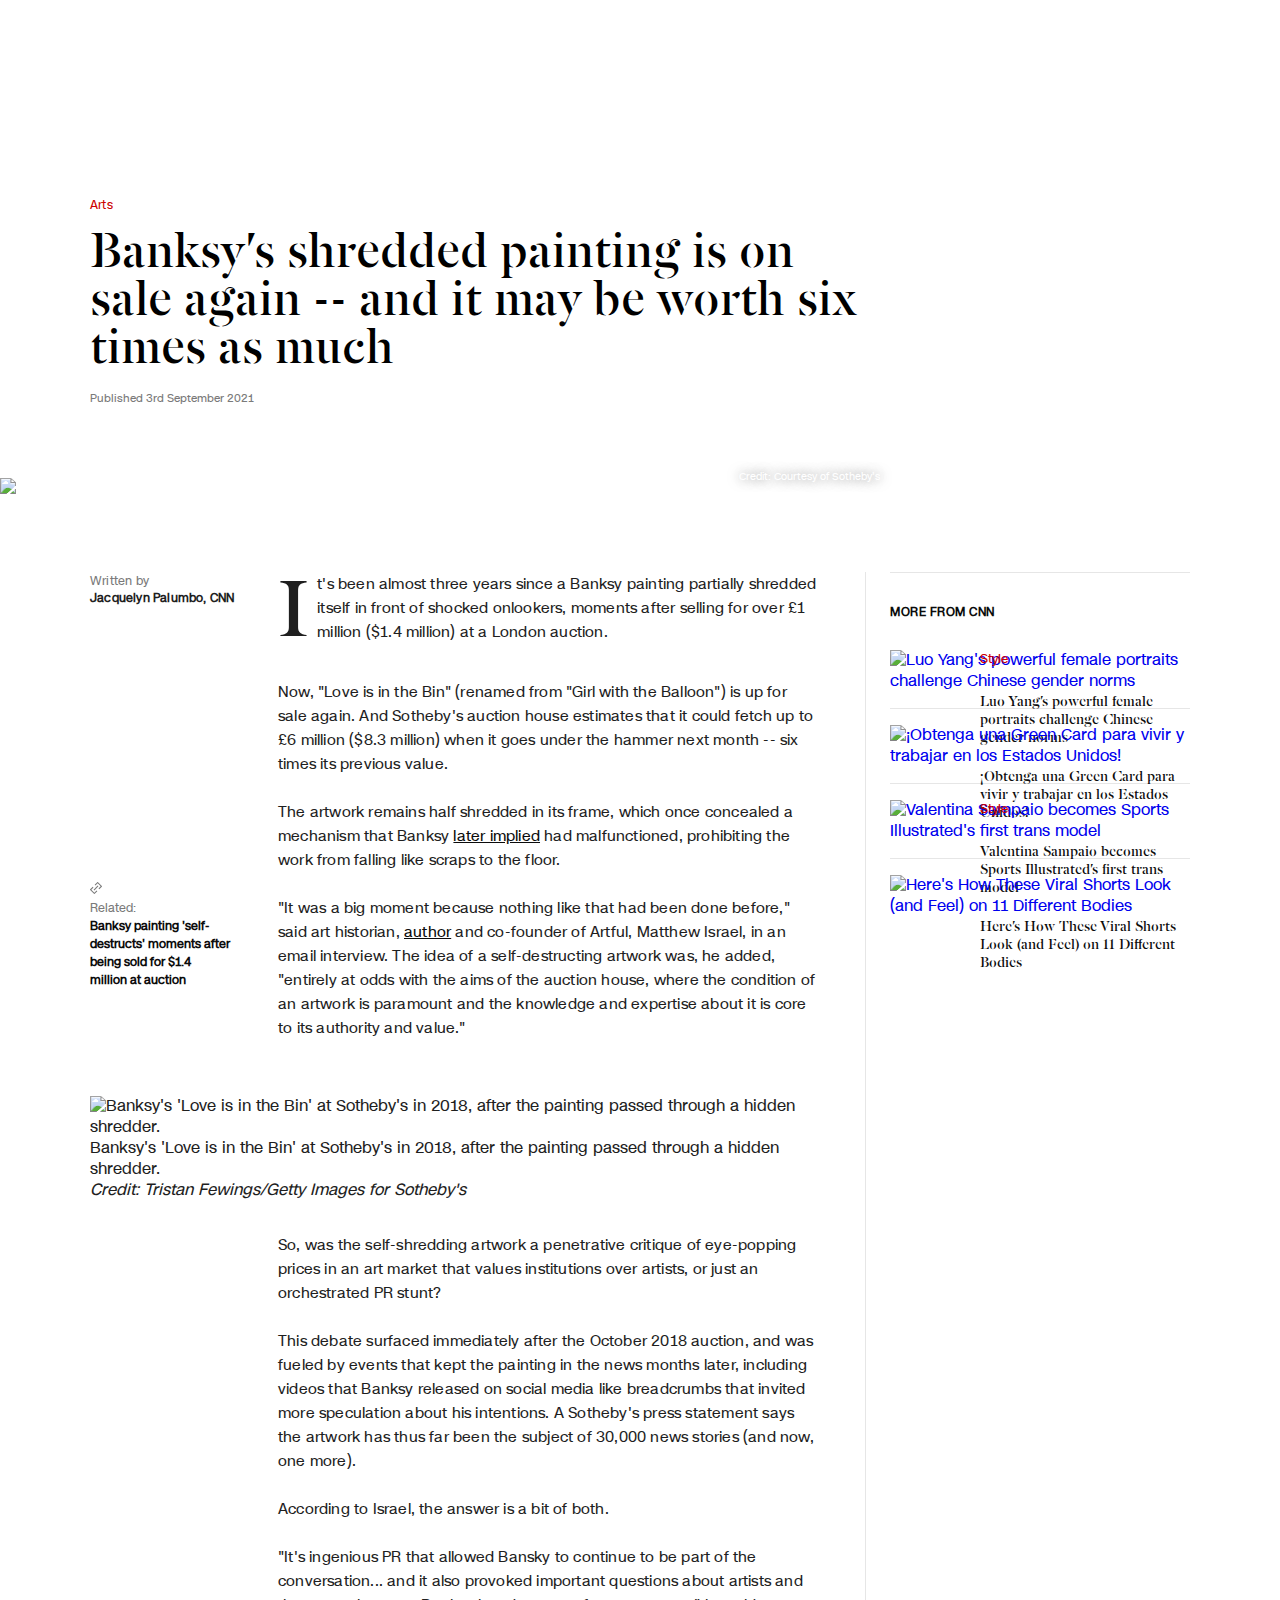
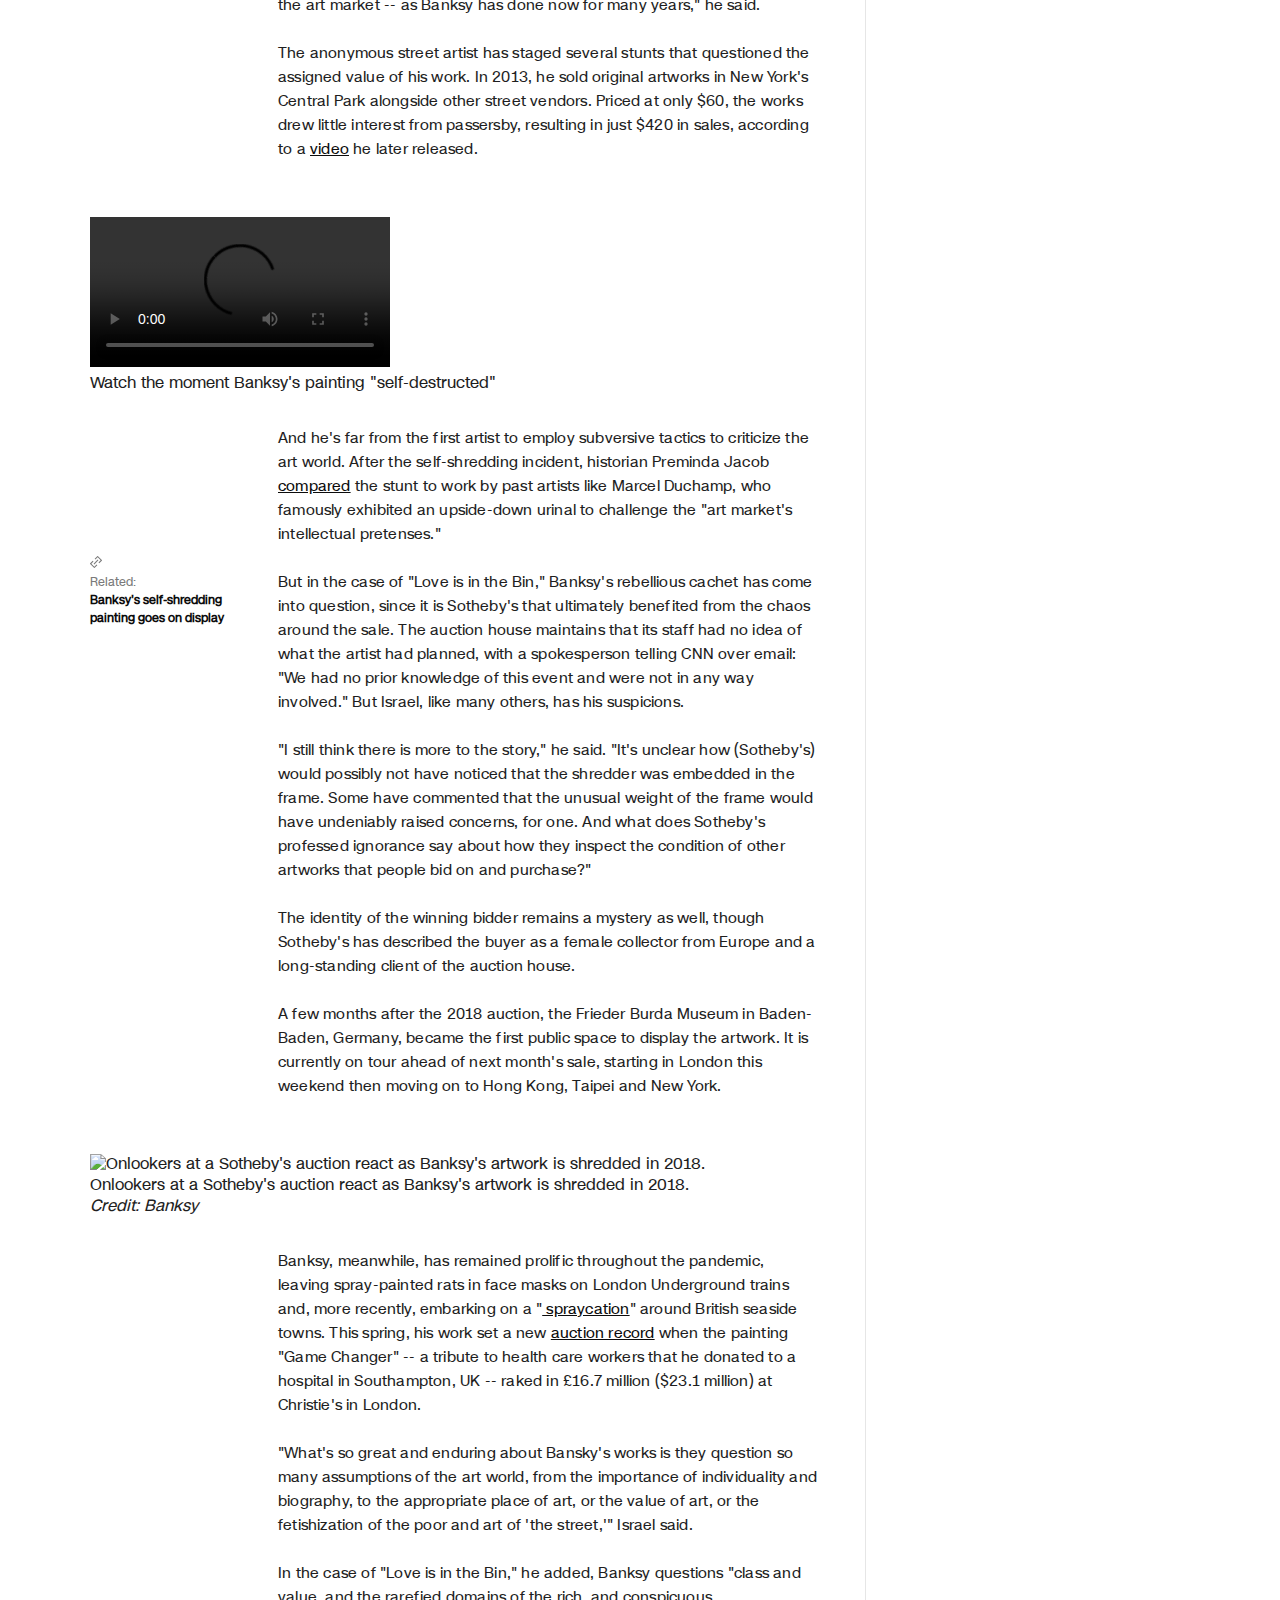
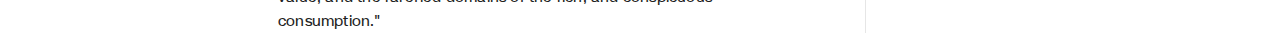
==== commit a47b631a: "Aside Elements Styled. Main Section Styled" ====
--- a/cnn-article.html
+++ b/cnn-article.html
@@ -11,6 +11,8 @@
 </head>
 
 <body>
+    <!-- Achor Tags are opened and closed inline with the content, otherwise it would add a blank space at the start or end of the text
+     this issue is explained here -> https://stackoverflow.com/a/4387803 -->
     <header id="main-header">
         <nav id="main-nav">
 
@@ -36,9 +38,9 @@
                 <article class="related-article">
                     <a
                         href="https://traffic.outbrain.com/network/redir?p=[base64]&c=fa9b6af1&v=3">
-                        <h4 class="related-articles-section">Style</h4>
                         <img src="https://images.outbrainimg.com/transform/v3/eyJpdSI6IjgzNGU3N2Q2NDNmNTA1ZjI2ZDFkYTZhZDczMjc5MzMwMjBjNWJiODMyMjAzNjA0ZTAzNTNkMDc5YjU4MjEzODEiLCJ3Ijo3OCwiaCI6NzgsImQiOjEuNSwiY3MiOjAsImYiOjR9.webp"
                             alt="Luo Yang's powerful female portraits challenge Chinese gender norms">
+                        <h4 class="related-articles-section">Style</h4>
                         <p class="related-articles-description">
                             Luo Yang's powerful female portraits challenge Chinese gender norms
                         </p>
@@ -57,9 +59,9 @@
                 <article class="related-article">
                     <a
                         href="http://www.cnn.com/style/article/sports-illustrated-trans-model/?hpt=ob_blogfooterold&obOrigUrl=true">
-                        <h4>Style</h4>
                         <img src="https://images.outbrainimg.com/transform/v3/eyJpdSI6Ijk5NDQwMWI5MWQ1YzQ3MGExZmRjM2JlZTQ0ZTVjYWIzNmNkOTQxZjMzNTA2MzM3NzNmNzkxZmJhYzBlMDBlOTEiLCJ3Ijo3OCwiaCI6NzgsImQiOjEuNSwiY3MiOjAsImYiOjR9.webp"
                             alt="Valentina Sampaio becomes Sports Illustrated's first trans model">
+                        <h4 class="related-articles-section">Style</h4>
                         <p class="related-articles-description">
                             Valentina Sampaio becomes Sports Illustrated's first trans model
                         </p>
@@ -94,31 +96,30 @@
                 </p>
                 <p>
                     The artwork remains half shredded in its frame, which once concealed a mechanism that Banksy
-                    <a href="https://edition.cnn.com/style/article/banksy-video-girl-with-balloon/index.html">
-                        later implied
-                    </a>
+                    <a href="https://edition.cnn.com/style/article/banksy-video-girl-with-balloon/index.html"> later
+                        implied</a>
                     had malfunctioned, prohibiting the work from falling like scraps to the floor.
                 </p>
-                <aside class="related-article-aside">
-                    <img
-                        src="[data-uri]">
-                    <h4>Related:</h4>
-                    <a
-                        href="https://edition.cnn.com/2018/10/06/uk/banksy-art-self-destructs-london-auction-trnd/index.html">
-                        Banksy painting 'self-destructs' moments after being sold for $1.4 million at auction
-                    </a>
-                </aside>
-                <p>
-                    "It was a big moment because nothing like that had been done before," said art historian,
-                    <a href="https://www.thamesandhudsonusa.com/books/a-year-in-the-art-world-hardcover">
-                        author
-                    </a>
-                    and co-founder of Artful, Matthew Israel, in an email interview. The idea of a self-destructing
-                    artwork
-                    was, he added, "entirely at odds with the aims of the auction house, where the condition of an
-                    artwork
-                    is paramount and the knowledge and expertise about it is core to its authority and value."
-                </p>
+                <div class="aside-p-container">
+                    <aside class="related-article-aside">
+                        <img
+                            src="[data-uri]">
+                        <h4>Related:</h4>
+                        <a
+                            href="https://edition.cnn.com/2018/10/06/uk/banksy-art-self-destructs-london-auction-trnd/index.html">
+                            Banksy painting 'self-destructs' moments after being sold for $1.4 million at auction
+                        </a>
+                    </aside>
+                    <p>
+                        "It was a big moment because nothing like that had been done before," said art historian,
+                        <a href="https://www.thamesandhudsonusa.com/books/a-year-in-the-art-world-hardcover">author</a>
+                        and co-founder of Artful, Matthew Israel, in an email interview. The idea of a self-destructing
+                        artwork was, he added, "entirely at odds with the aims of the auction house, where the condition
+                        of
+                        an artwork is paramount and the knowledge and expertise about it is core to its authority and
+                        value."
+                    </p>
+                </div>
                 <figure>
                     <img src="https://dynaimage.cdn.cnn.com/cnn/q_auto,w_727,c_fit/http%3A%2F%2Fcdn.cnn.com%2Fcnnnext%2Fdam%2Fassets%2F181018093629-02-banksy-love-is-in-the-bin-1012.jpg"
                         alt="Banksy's 'Love is in the Bin' at Sotheby's in 2018, after the painting passed through a hidden
@@ -126,8 +127,8 @@
                     <figcaption>
                         Banksy's 'Love is in the Bin' at Sotheby's in 2018, after the painting passed through a hidden
                         shredder.
+                        <address class="img-author">Credit: Tristan Fewings/Getty Images for Sotheby's</address>
                     </figcaption>
-                    <address class="img-author">Credit: Tristan Fewings/Getty Images for Sotheby's</address>
                 </figure>
                 <p>
                     So, was the self-shredding artwork a penetrative critique of eye-popping prices in an art market
@@ -165,35 +166,30 @@
                 </figure>
                 <p>
                     And he's far from the first artist to employ subversive tactics to criticize the art world. After
-                    the
-                    self-shredding incident, historian Preminda Jacob
+                    the self-shredding incident, historian Preminda Jacob
                     <a href="https://edition.cnn.com/style/article/banksy-tradition-of-destroying-art/index.html">
-                        compared
-                    </a>
+                        compared</a>
                     the stunt to work by past artists like Marcel Duchamp, who famously exhibited an upside-down urinal
-                    to
-                    challenge the "art market's intellectual pretenses."
-                </p>
-                <aside class="related-article-aside">
-                    <img
-                        src="[data-uri]">
-                    <h4>Related:</h4>
-                    <a
-                        href="https://edition.cnn.com/style/article/banksy-shredded-work-love-is-in-the-bin-germany/index.html">
-                        Banksy's self-shredding painting goes on display
-                    </a>
-                </aside>
-                <p>
-                    But in the case of "Love is in the Bin," Banksy's rebellious cachet has come into question, since it
-                    is
-                    Sotheby's that ultimately benefited from the chaos around the sale. The auction house maintains that
-                    its
-                    staff had no idea of what the artist had planned, with a spokesperson telling CNN over email: "We
-                    had no
-                    prior knowledge of this event and were not in any way involved." But Israel, like many others, has
-                    his
-                    suspicions.
-                </p>
+                    to challenge the "art market's intellectual pretenses."
+                </p>
+                <div class="aside-p-container">
+                    <aside class="related-article-aside">
+                        <img
+                            src="[data-uri]">
+                        <h4>Related:</h4>
+                        <a
+                            href="https://edition.cnn.com/style/article/banksy-shredded-work-love-is-in-the-bin-germany/index.html">
+                            Banksy's self-shredding painting goes on display
+                        </a>
+                    </aside>
+                    <p>
+                        But in the case of "Love is in the Bin," Banksy's rebellious cachet has come into question,
+                        since it is Sotheby's that ultimately benefited from the chaos around the sale. The auction
+                        house maintains that its staff had no idea of what the artist had planned, with a spokesperson
+                        telling CNN over email: "We had no prior knowledge of this event and were not in any way
+                        involved." But Israel, like many others, has his suspicions.
+                    </p>
+                </div>
                 <p>
                     "I still think there is more to the story," he said. "It's unclear how (Sotheby's) would possibly
                     not
@@ -219,20 +215,16 @@
                         alt="Onlookers at a Sotheby's auction react as Banksy's artwork is shredded in 2018.">
                     <figcaption>
                         Onlookers at a Sotheby's auction react as Banksy's artwork is shredded in 2018.
+                        <address class="img-author">Credit: Banksy</address>
                     </figcaption>
-                    <address class="img-author">Credit: Banksy</address>
                 </figure>
                 <p>
                     Banksy, meanwhile, has remained prolific throughout the pandemic, leaving spray-painted rats in face
-                    masks on London Underground trains and, more recently, embarking on a "
-                    <a href="https://edition.cnn.com/style/article/banksy-british-spraycation-graffiti-gbr/index.html">
-                        spraycation
-                    </a>
-                    " around British seaside towns. This spring, his work set a new
-                    <a
+                    masks on London Underground trains and, more recently, embarking on a "<a
+                        href="https://edition.cnn.com/style/article/banksy-british-spraycation-graffiti-gbr/index.html">
+                        spraycation</a>" around British seaside towns. This spring, his work set a new <a
                         href="https://edition.cnn.com/style/article/banksy-game-changer-christies-record-sale/index.html">
-                        auction record
-                    </a>
+                        auction record</a>
                     when the painting "Game Changer" -- a tribute to health care workers that he donated to a hospital
                     in
                     Southampton, UK -- raked in £16.7 million ($23.1 million) at Christie's in London.
--- a/css/styles.css
+++ b/css/styles.css
@@ -19,6 +19,10 @@
         Helvetica,
         Arial,
         sans-serif
+}
+
+p {
+    margin-top: 24px;
 }
 
 .article-container {
@@ -79,3 +83,142 @@
     right: 400px;
     font-size: 0.65rem;
 }
+
+#related-articles {
+    border-top: 1px solid #e6e6e6;
+    float: right;
+    width: 300px;
+}
+
+#related-articles a {
+    text-decoration: none;
+}
+
+#related-articles img {
+    width: 78px;
+    height: 78px;
+}
+
+#related-articles-header {
+    text-transform: uppercase;
+    color: #0c0c0c;
+    font-size: 0.75rem;
+    letter-spacing: 0.5px;
+    padding: 30px 0;
+}
+
+.related-article {
+    position: relative;
+    border-bottom: 1px solid #e6e6e6;
+    margin-bottom: 16px;
+    padding-bottom: 16px;
+}
+
+.related-article:last-of-type {
+    border: none;
+}
+
+.related-articles-section {
+    margin-left: 10px;
+    color: #cc0000;
+    font-size: 0.8rem;
+    text-transform: capitalize;
+    font-weight: 100;
+    position: absolute;
+    top: 0;
+    left: 80px;
+}
+
+.related-articles-description {
+    position: absolute;
+    top: 20px;
+    left: 90px;
+    font-family: 'CNN Font',
+        "Times New Roman",
+        Times,
+        serif;
+    color: #0c0c0c;
+    line-height: 1.25;
+    font-size: 0.9rem;
+}
+
+section {
+    margin-right: 24px;
+    padding-right: 48px;
+    border-right: 1px solid #e6e6e6;
+    color: #1f1f1f;
+    max-width: 727px;
+
+}
+
+section p {
+    padding-left: 188px;
+    font-size: 15px;
+    font-weight: 100;
+    letter-spacing: 0.2px;
+    line-height: 24px;
+    overflow: hidden;
+}
+
+section>p:first-of-type::first-letter {
+    float: left;
+    font-family: 'CNN Font',
+        "Times New Roman",
+        Times,
+        serif;
+    font-size: 80px;
+    line-height: 1;
+    margin: 4px 8px 0 0;
+    text-transform: uppercase;
+}
+
+section a {
+    color: #0c0c0c;
+}
+
+section figure {
+    margin-top: 56px;
+    margin-bottom: 32px;
+}
+
+.authors-aside {
+    width: 188px;
+    padding-right: 16px;
+    float: left;
+    position: absolute;
+    top: 0;
+    left: 0;
+    color: #7a7a7a;
+    font-size: 0.75rem;
+    letter-spacing: 0.2px;
+}
+
+.author {
+    color: #1f1f1f;
+    font-weight: 800;
+    font-style: normal;
+}
+
+.aside-p-container {
+    position: relative;
+}
+
+.related-article-aside {
+    width: 140px;
+    float: left;
+    position: absolute;
+    top: -15px;
+    left: 0;
+    font-size: 0.75rem;
+    line-height: 18px;
+}
+
+.related-article-aside h4 {
+    color: #7a7a7a;
+    font-weight: 100;
+}
+
+.related-article-aside a {
+    text-decoration: none;
+    font-weight: 800;
+}
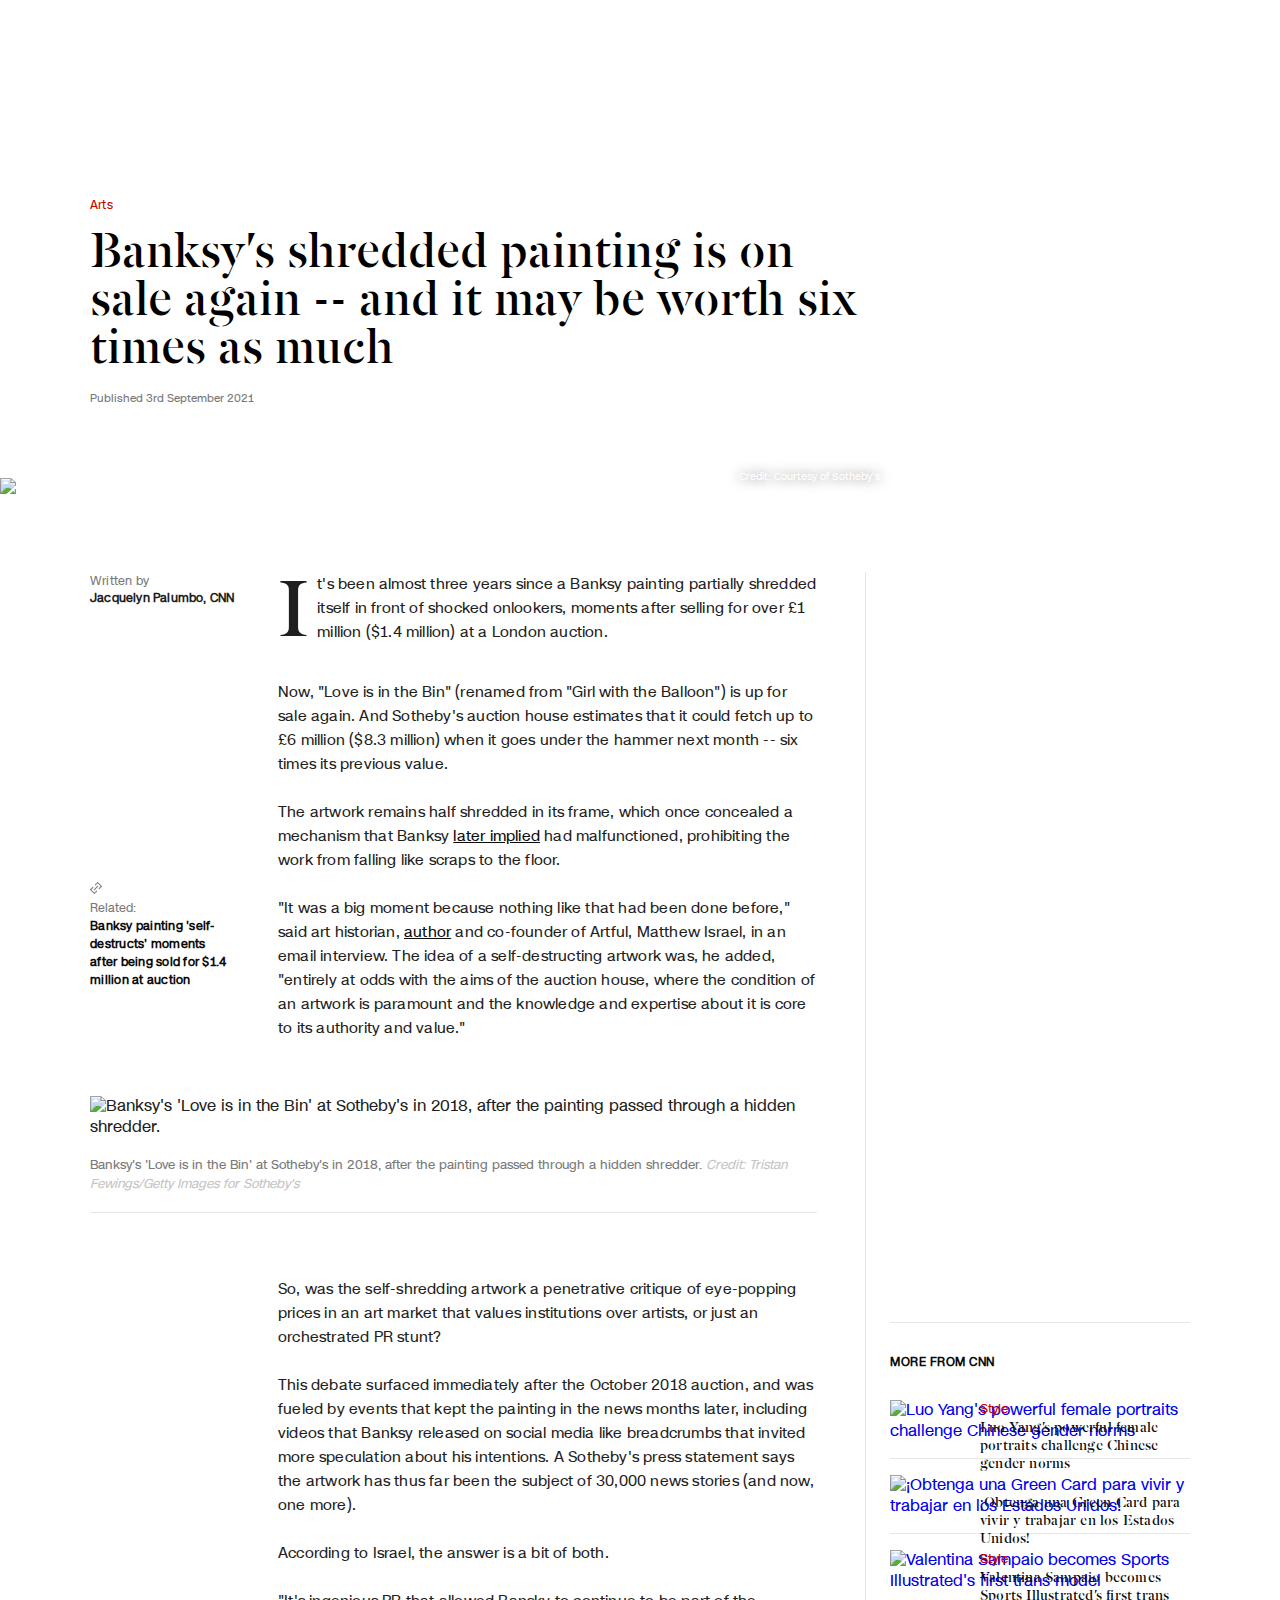
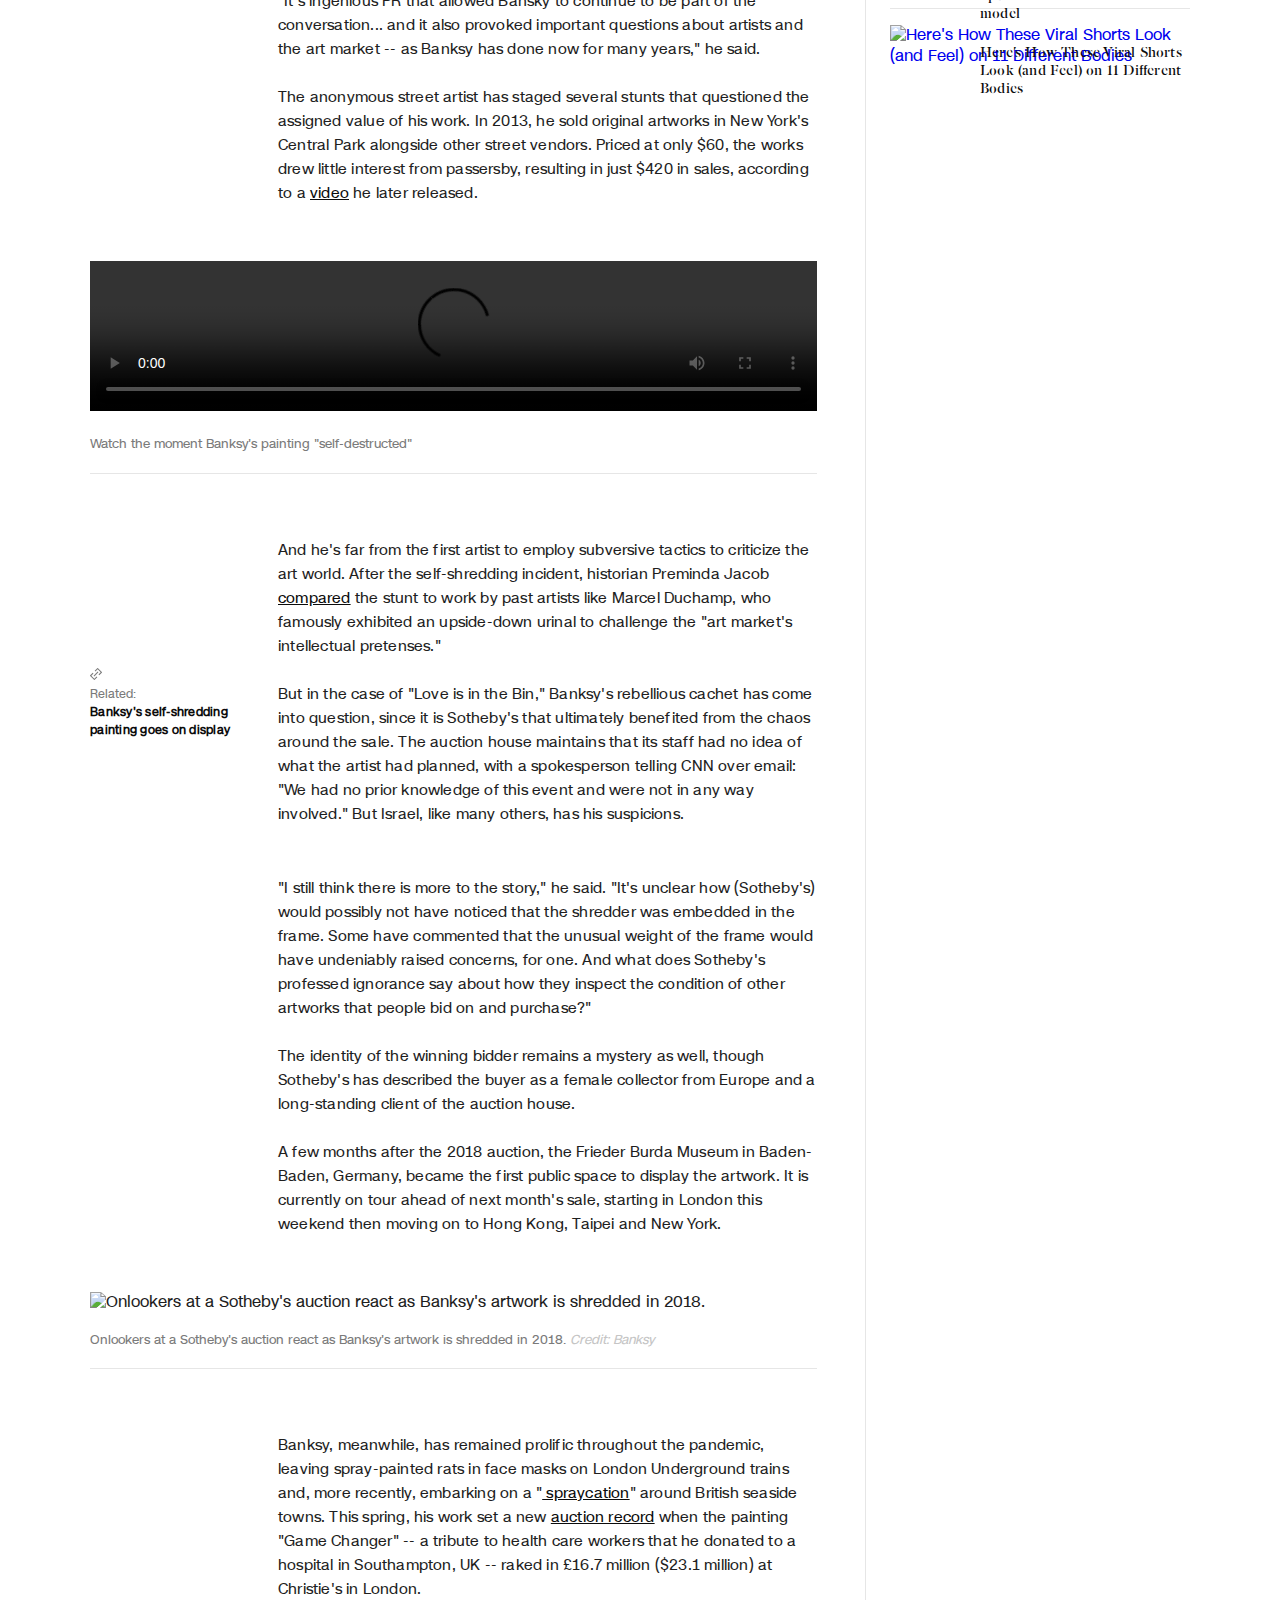
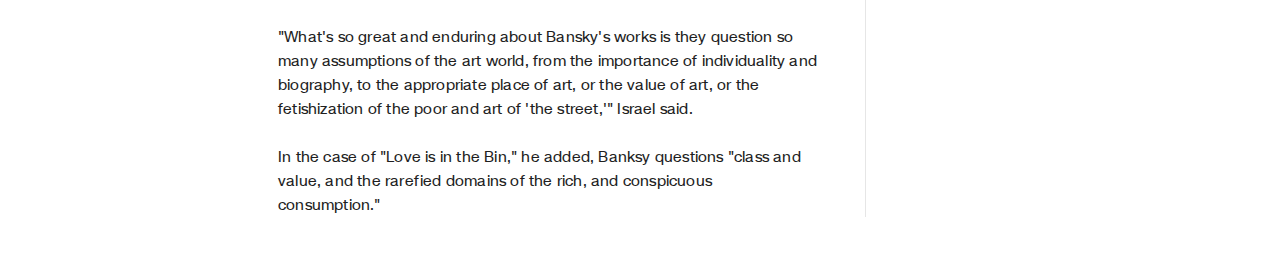
==== commit e8af1fdc: "index.html classes added. Reformatting done so styling can be apply" ====
--- a/cnn-article.html
+++ b/cnn-article.html
@@ -1,247 +1,269 @@
 <!DOCTYPE html>
 <html lang="en">
 
-<head>
-    <meta charset="UTF-8">
-    <meta http-equiv="X-UA-Compatible" content="IE=edge">
-    <meta name="viewport" content="width=device-width, initial-scale=1.0">
-    <title>Banksy's shredded painting is on sale again -- and it may be worth six times as much - CNN Style</title>
-    <!-- <link rel="stylesheet" href="css/reset.css"> -->
-    <link rel="stylesheet" href="css/styles.css">
-</head>
-
-<body>
-    <!-- Achor Tags are opened and closed inline with the content, otherwise it would add a blank space at the start or end of the text
+    <head>
+        <meta charset="UTF-8">
+        <meta http-equiv="X-UA-Compatible" content="IE=edge">
+        <meta name="viewport" content="width=device-width, initial-scale=1.0">
+        <title>Banksy's shredded painting is on sale again -- and it may be worth six times as much - CNN Style</title>
+        <!-- <link rel="stylesheet" href="css/reset.css"> -->
+        <link rel="stylesheet" href="css/styles.css">
+    </head>
+
+    <body>
+        <!-- Achor Tags are opened and closed inline with the content, otherwise it would add a blank space at the start or end of the text
      this issue is explained here -> https://stackoverflow.com/a/4387803 -->
-    <header id="main-header">
-        <nav id="main-nav">
-
-        </nav>
-    </header>
-    <article>
-        <div class="article-container">
-            <header class="article-header">
-                <a class="article-section" href="https://edition.cnn.com/style/arts">Arts</a>
-                <h1>Banksy's shredded painting is on sale again -- and it may be worth six times as much</h1>
-                <h3>Published <time datetime="2021-09-03">3rd September 2021</time></h3>
-            </header>
-        </div>
-        <figure class="header-img-container">
-            <img
-                src="https://dynaimage.cdn.cnn.com/cnn/q_auto,w_1920,c_fill,g_auto,h_1080,ar_16:9/http%3A%2F%2Fcdn.cnn.com%2Fcnnnext%2Fdam%2Fassets%2F210902133549-01-banksy-love-is-in-the-bin-sothebys-sale-2021.jpg">
-            <figcaption>Credit: Courtesy of Sotheby's</figcaption>
-        </figure>
-        <div class="article-container">
-
-            <aside id="related-articles">
-                <h3 id="related-articles-header">More from CNN</h3>
-                <article class="related-article">
-                    <a
-                        href="https://traffic.outbrain.com/network/redir?p=[base64]&c=fa9b6af1&v=3">
-                        <img src="https://images.outbrainimg.com/transform/v3/eyJpdSI6IjgzNGU3N2Q2NDNmNTA1ZjI2ZDFkYTZhZDczMjc5MzMwMjBjNWJiODMyMjAzNjA0ZTAzNTNkMDc5YjU4MjEzODEiLCJ3Ijo3OCwiaCI6NzgsImQiOjEuNSwiY3MiOjAsImYiOjR9.webp"
-                            alt="Luo Yang's powerful female portraits challenge Chinese gender norms">
-                        <h4 class="related-articles-section">Style</h4>
-                        <p class="related-articles-description">
-                            Luo Yang's powerful female portraits challenge Chinese gender norms
+        <header id="main-header">
+            <nav id="main-nav">
+
+            </nav>
+        </header>
+        <article>
+            <div class="article-container">
+                <header class="article-header">
+                    <a class="article-section" href="https://edition.cnn.com/style/arts">Arts</a>
+                    <h1>Banksy's shredded painting is on sale again -- and it may be worth six times as much</h1>
+                    <h3>Published <time datetime="2021-09-03">3rd September 2021</time></h3>
+                </header>
+            </div>
+            <figure class="header-img-container">
+                <img
+                    src="https://dynaimage.cdn.cnn.com/cnn/q_auto,w_1920,c_fill,g_auto,h_1080,ar_16:9/http%3A%2F%2Fcdn.cnn.com%2Fcnnnext%2Fdam%2Fassets%2F210902133549-01-banksy-love-is-in-the-bin-sothebys-sale-2021.jpg">
+                <figcaption>Credit: Courtesy of Sotheby's</figcaption>
+            </figure>
+            <div class="article-container">
+                <aside id="related-articles">
+                    <h3 id="related-articles-header">More from CNN</h3>
+                    <article class="related-article">
+                        <a
+                            href="https://traffic.outbrain.com/network/redir?p=[base64]&c=fa9b6af1&v=3">
+                            <img src="https://images.outbrainimg.com/transform/v3/eyJpdSI6IjgzNGU3N2Q2NDNmNTA1ZjI2ZDFkYTZhZDczMjc5MzMwMjBjNWJiODMyMjAzNjA0ZTAzNTNkMDc5YjU4MjEzODEiLCJ3Ijo3OCwiaCI6NzgsImQiOjEuNSwiY3MiOjAsImYiOjR9.webp"
+                                alt="Luo Yang's powerful female portraits challenge Chinese gender norms">
+                            <h4 class="related-articles-section">Style</h4>
+                            <p class="related-articles-description">
+                                Luo Yang's powerful female portraits challenge Chinese gender norms
+                            </p>
+                        </a>
+                    </article>
+                    <article class="related-article">
+                        <a
+                            href="https://traffic.outbrain.com/network/redir?p=[base64]&c=fa9b6af1&v=3">
+                            <img src="https://images.outbrainimg.com/transform/v3/eyJpdSI6IjAxMWVjNDEwNDA5NDZhZjJmNjdhMGY1NDExMjJjOWQ0M2Q4MDJiMzEzODU2NzQ5ZDdjOTgxOGM1NDg2MjUyZWQiLCJ3Ijo3OCwiaCI6NzgsImQiOjEuNSwiY3MiOjAsImYiOjR9.webp"
+                                alt="¡Obtenga una Green Card para vivir y trabajar en los Estados Unidos!">
+                            <p class="related-articles-description">
+                                ¡Obtenga una Green Card para vivir y trabajar en los Estados Unidos!
+                            </p>
+                        </a>
+                    </article>
+                    <article class="related-article">
+                        <a
+                            href="http://www.cnn.com/style/article/sports-illustrated-trans-model/?hpt=ob_blogfooterold&obOrigUrl=true">
+                            <img src="https://images.outbrainimg.com/transform/v3/eyJpdSI6Ijk5NDQwMWI5MWQ1YzQ3MGExZmRjM2JlZTQ0ZTVjYWIzNmNkOTQxZjMzNTA2MzM3NzNmNzkxZmJhYzBlMDBlOTEiLCJ3Ijo3OCwiaCI6NzgsImQiOjEuNSwiY3MiOjAsImYiOjR9.webp"
+                                alt="Valentina Sampaio becomes Sports Illustrated's first trans model">
+                            <h4 class="related-articles-section">Style</h4>
+                            <p class="related-articles-description">
+                                Valentina Sampaio becomes Sports Illustrated's first trans model
+                            </p>
+                        </a>
+                    </article>
+                    <article class="related-article">
+                        <a
+                            href="https://www.instyle.com/fashion/outdoor-voices-bike-shorts-writer-reviews?obOrigUrl=true">
+                            <img src="https://images.outbrainimg.com/transform/v3/eyJpdSI6IjUzN2NmZDViMDQ5NWNkMjVhNWNiMzU2ZjQ0YzE3ZTc5M2ZmNjVmZmI5YzJhY2ZlZDkwMzg4ZmRlOWIyMzA2MzUiLCJ3Ijo3OCwiaCI6NzgsImQiOjEuNSwiY3MiOjAsImYiOjR9.webp"
+                                alt="Here's How These Viral Shorts Look (and Feel) on 11 Different Bodies">
+                            <p class="related-articles-description">
+                                Here's How These Viral Shorts Look (and Feel) on 11 Different Bodies
+                            </p>
+                        </a>
+                    </article>
+                </aside>
+                <section>
+                    <aside class="authors-aside">
+                        Written by
+                        <address class="author">
+                            Jacquelyn Palumbo, CNN
+                        </address>
+                    </aside>
+                    <p>
+                        It's been almost three years since a Banksy painting partially shredded itself in front of
+                        shocked
+                        onlookers, moments after selling for over £1 million ($1.4 million) at a London auction.
+                    </p>
+                    <p>
+                        Now, "Love is in the Bin" (renamed from "Girl with the Balloon") is up for sale again. And
+                        Sotheby's
+                        auction house estimates that it could fetch up to £6 million ($8.3 million) when it goes under
+                        the
+                        hammer next month -- six times its previous value.
+                    </p>
+                    <p>
+                        The artwork remains half shredded in its frame, which once concealed a mechanism that Banksy
+                        <a href="https://edition.cnn.com/style/article/banksy-video-girl-with-balloon/index.html"> later
+                            implied</a>
+                        had malfunctioned, prohibiting the work from falling like scraps to the floor.
+                    </p>
+                    <div class="aside-p-container">
+                        <aside class="related-article-aside">
+                            <img
+                                src="[data-uri]">
+                            <h4>Related:</h4>
+                            <a
+                                href="https://edition.cnn.com/2018/10/06/uk/banksy-art-self-destructs-london-auction-trnd/index.html">
+                                Banksy painting 'self-destructs' moments after being sold for $1.4 million at auction
+                            </a>
+                        </aside>
+                        <p>
+                            "It was a big moment because nothing like that had been done before," said art historian,
+                            <a
+                                href="https://www.thamesandhudsonusa.com/books/a-year-in-the-art-world-hardcover">author</a>
+                            and co-founder of Artful, Matthew Israel, in an email interview. The idea of a
+                            self-destructing
+                            artwork was, he added, "entirely at odds with the aims of the auction house, where the
+                            condition
+                            of
+                            an artwork is paramount and the knowledge and expertise about it is core to its authority
+                            and
+                            value."
                         </p>
-                    </a>
-                </article>
-                <article class="related-article">
-                    <a
-                        href="https://traffic.outbrain.com/network/redir?p=[base64]&c=fa9b6af1&v=3">
-                        <img src="https://images.outbrainimg.com/transform/v3/eyJpdSI6IjAxMWVjNDEwNDA5NDZhZjJmNjdhMGY1NDExMjJjOWQ0M2Q4MDJiMzEzODU2NzQ5ZDdjOTgxOGM1NDg2MjUyZWQiLCJ3Ijo3OCwiaCI6NzgsImQiOjEuNSwiY3MiOjAsImYiOjR9.webp"
-                            alt="¡Obtenga una Green Card para vivir y trabajar en los Estados Unidos!">
-                        <p class="related-articles-description">
-                            ¡Obtenga una Green Card para vivir y trabajar en los Estados Unidos!
+                    </div>
+                    <figure>
+                        <img src="https://dynaimage.cdn.cnn.com/cnn/q_auto,w_727,c_fit/http%3A%2F%2Fcdn.cnn.com%2Fcnnnext%2Fdam%2Fassets%2F181018093629-02-banksy-love-is-in-the-bin-1012.jpg"
+                            alt="Banksy's 'Love is in the Bin' at Sotheby's in 2018, after the painting passed through a hidden
+                    shredder.">
+                        <figcaption>
+                            Banksy's 'Love is in the Bin' at Sotheby's in 2018, after the painting passed through a
+                            hidden
+                            shredder.
+                            <address class="img-author">Credit: Tristan Fewings/Getty Images for Sotheby's</address>
+                        </figcaption>
+                    </figure>
+                    <p>
+                        So, was the self-shredding artwork a penetrative critique of eye-popping prices in an art market
+                        that
+                        values institutions over artists, or just an orchestrated PR stunt?
+                    </p>
+                    <p>
+                        This debate surfaced immediately after the October 2018 auction, and was fueled by events that
+                        kept
+                        the
+                        painting in the news months later, including videos that Banksy released on social media like
+                        breadcrumbs that invited more speculation about his intentions. A Sotheby's press statement says
+                        the
+                        artwork has thus far been the subject of 30,000 news stories (and now, one more).
+                    </p>
+                    <p>According to Israel, the answer is a bit of both.</p>
+                    <p>
+                        "It's ingenious PR that allowed Bansky to continue to be part of the conversation... and it also
+                        provoked
+                        important
+                        questions about artists and the art market -- as Banksy has done now for many years," he said.
+                    </p>
+                    <p>
+                        The anonymous street artist has staged several stunts that questioned the assigned value of his
+                        work. In
+                        2013, he sold original artworks in New York's Central Park alongside other street vendors.
+                        Priced at
+                        only $60, the works drew little interest from passersby, resulting in just $420 in sales,
+                        according
+                        to a
+                        <a href="https://www.youtube.com/watch?v=zX54DIpacNE">video</a> he later released.
+                    </p>
+                    <figure>
+                        <video class="embedded" controls>
+                            <source src="vid/index_3_av.m3u8" type="application/x-mpegURL">
+                            <source src="vid/index_3_av.mp4" type="video/mp4">
+                        </video>
+                        <figcaption>Watch the moment Banksy's painting "self-destructed"</figcaption>
+                    </figure>
+                    <p>
+                        And he's far from the first artist to employ subversive tactics to criticize the art world.
+                        After
+                        the self-shredding incident, historian Preminda Jacob
+                        <a href="https://edition.cnn.com/style/article/banksy-tradition-of-destroying-art/index.html">
+                            compared</a>
+                        the stunt to work by past artists like Marcel Duchamp, who famously exhibited an upside-down
+                        urinal
+                        to challenge the "art market's intellectual pretenses."
+                    </p>
+                    <div class="aside-p-container">
+                        <aside class="related-article-aside">
+                            <img
+                                src="[data-uri]">
+                            <h4>Related:</h4>
+                            <a
+                                href="https://edition.cnn.com/style/article/banksy-shredded-work-love-is-in-the-bin-germany/index.html">
+                                Banksy's self-shredding painting goes on display
+                            </a>
+                        </aside>
+                        <p>
+                            But in the case of "Love is in the Bin," Banksy's rebellious cachet has come into question,
+                            since it is Sotheby's that ultimately benefited from the chaos around the sale. The auction
+                            house maintains that its staff had no idea of what the artist had planned, with a
+                            spokesperson
+                            telling CNN over email: "We had no prior knowledge of this event and were not in any way
+                            involved." But Israel, like many others, has his suspicions.
                         </p>
-                    </a>
-                </article>
-                <article class="related-article">
-                    <a
-                        href="http://www.cnn.com/style/article/sports-illustrated-trans-model/?hpt=ob_blogfooterold&obOrigUrl=true">
-                        <img src="https://images.outbrainimg.com/transform/v3/eyJpdSI6Ijk5NDQwMWI5MWQ1YzQ3MGExZmRjM2JlZTQ0ZTVjYWIzNmNkOTQxZjMzNTA2MzM3NzNmNzkxZmJhYzBlMDBlOTEiLCJ3Ijo3OCwiaCI6NzgsImQiOjEuNSwiY3MiOjAsImYiOjR9.webp"
-                            alt="Valentina Sampaio becomes Sports Illustrated's first trans model">
-                        <h4 class="related-articles-section">Style</h4>
-                        <p class="related-articles-description">
-                            Valentina Sampaio becomes Sports Illustrated's first trans model
-                        </p>
-                    </a>
-                </article>
-                <article class="related-article">
-                    <a href="https://www.instyle.com/fashion/outdoor-voices-bike-shorts-writer-reviews?obOrigUrl=true">
-                        <img src="https://images.outbrainimg.com/transform/v3/eyJpdSI6IjUzN2NmZDViMDQ5NWNkMjVhNWNiMzU2ZjQ0YzE3ZTc5M2ZmNjVmZmI5YzJhY2ZlZDkwMzg4ZmRlOWIyMzA2MzUiLCJ3Ijo3OCwiaCI6NzgsImQiOjEuNSwiY3MiOjAsImYiOjR9.webp"
-                            alt="Here's How These Viral Shorts Look (and Feel) on 11 Different Bodies">
-                        <p class="related-articles-description">
-                            Here's How These Viral Shorts Look (and Feel) on 11 Different Bodies
-                        </p>
-                    </a>
-                </article>
-            </aside>
-            <section>
-
-                <aside class="authors-aside">
-                    Written by
-                    <address class="author">
-                        Jacquelyn Palumbo, CNN
-                    </address>
-                </aside>
-                <p>
-                    It's been almost three years since a Banksy painting partially shredded itself in front of shocked
-                    onlookers, moments after selling for over £1 million ($1.4 million) at a London auction.
-                </p>
-                <p>
-                    Now, "Love is in the Bin" (renamed from "Girl with the Balloon") is up for sale again. And Sotheby's
-                    auction house estimates that it could fetch up to £6 million ($8.3 million) when it goes under the
-                    hammer next month -- six times its previous value.
-                </p>
-                <p>
-                    The artwork remains half shredded in its frame, which once concealed a mechanism that Banksy
-                    <a href="https://edition.cnn.com/style/article/banksy-video-girl-with-balloon/index.html"> later
-                        implied</a>
-                    had malfunctioned, prohibiting the work from falling like scraps to the floor.
-                </p>
-                <div class="aside-p-container">
-                    <aside class="related-article-aside">
-                        <img
-                            src="[data-uri]">
-                        <h4>Related:</h4>
-                        <a
-                            href="https://edition.cnn.com/2018/10/06/uk/banksy-art-self-destructs-london-auction-trnd/index.html">
-                            Banksy painting 'self-destructs' moments after being sold for $1.4 million at auction
-                        </a>
-                    </aside>
-                    <p>
-                        "It was a big moment because nothing like that had been done before," said art historian,
-                        <a href="https://www.thamesandhudsonusa.com/books/a-year-in-the-art-world-hardcover">author</a>
-                        and co-founder of Artful, Matthew Israel, in an email interview. The idea of a self-destructing
-                        artwork was, he added, "entirely at odds with the aims of the auction house, where the condition
-                        of
-                        an artwork is paramount and the knowledge and expertise about it is core to its authority and
-                        value."
-                    </p>
-                </div>
-                <figure>
-                    <img src="https://dynaimage.cdn.cnn.com/cnn/q_auto,w_727,c_fit/http%3A%2F%2Fcdn.cnn.com%2Fcnnnext%2Fdam%2Fassets%2F181018093629-02-banksy-love-is-in-the-bin-1012.jpg"
-                        alt="Banksy's 'Love is in the Bin' at Sotheby's in 2018, after the painting passed through a hidden
-                    shredder.">
-                    <figcaption>
-                        Banksy's 'Love is in the Bin' at Sotheby's in 2018, after the painting passed through a hidden
-                        shredder.
-                        <address class="img-author">Credit: Tristan Fewings/Getty Images for Sotheby's</address>
-                    </figcaption>
-                </figure>
-                <p>
-                    So, was the self-shredding artwork a penetrative critique of eye-popping prices in an art market
-                    that
-                    values institutions over artists, or just an orchestrated PR stunt?
-                </p>
-                <p>
-                    This debate surfaced immediately after the October 2018 auction, and was fueled by events that kept
-                    the
-                    painting in the news months later, including videos that Banksy released on social media like
-                    breadcrumbs that invited more speculation about his intentions. A Sotheby's press statement says the
-                    artwork has thus far been the subject of 30,000 news stories (and now, one more).
-                </p>
-                <p>According to Israel, the answer is a bit of both.</p>
-                <p>
-                    "It's ingenious PR that allowed Bansky to continue to be part of the conversation... and it also
-                    provoked
-                    important
-                    questions about artists and the art market -- as Banksy has done now for many years," he said.
-                </p>
-                <p>
-                    The anonymous street artist has staged several stunts that questioned the assigned value of his
-                    work. In
-                    2013, he sold original artworks in New York's Central Park alongside other street vendors. Priced at
-                    only $60, the works drew little interest from passersby, resulting in just $420 in sales, according
-                    to a
-                    <a href="https://www.youtube.com/watch?v=zX54DIpacNE">video</a> he later released.
-                </p>
-                <figure>
-                    <video class="embedded" controls>
-                        <source src="vid/index_3_av.m3u8" type="application/x-mpegURL">
-                        <source src="vid/index_3_av.mp4" type="video/mp4">
-                    </video>
-                    <figcaption>Watch the moment Banksy's painting "self-destructed"</figcaption>
-                </figure>
-                <p>
-                    And he's far from the first artist to employ subversive tactics to criticize the art world. After
-                    the self-shredding incident, historian Preminda Jacob
-                    <a href="https://edition.cnn.com/style/article/banksy-tradition-of-destroying-art/index.html">
-                        compared</a>
-                    the stunt to work by past artists like Marcel Duchamp, who famously exhibited an upside-down urinal
-                    to challenge the "art market's intellectual pretenses."
-                </p>
-                <div class="aside-p-container">
-                    <aside class="related-article-aside">
-                        <img
-                            src="[data-uri]">
-                        <h4>Related:</h4>
-                        <a
-                            href="https://edition.cnn.com/style/article/banksy-shredded-work-love-is-in-the-bin-germany/index.html">
-                            Banksy's self-shredding painting goes on display
-                        </a>
-                    </aside>
-                    <p>
-                        But in the case of "Love is in the Bin," Banksy's rebellious cachet has come into question,
-                        since it is Sotheby's that ultimately benefited from the chaos around the sale. The auction
-                        house maintains that its staff had no idea of what the artist had planned, with a spokesperson
-                        telling CNN over email: "We had no prior knowledge of this event and were not in any way
-                        involved." But Israel, like many others, has his suspicions.
-                    </p>
-                </div>
-                <p>
-                    "I still think there is more to the story," he said. "It's unclear how (Sotheby's) would possibly
-                    not
-                    have noticed that the shredder was embedded in the frame. Some have commented that the unusual
-                    weight of
-                    the frame would have undeniably raised concerns, for one. And what does Sotheby's professed
-                    ignorance
-                    say about how they inspect the condition of other artworks that people bid on and purchase?"
-                </p>
-                <p>
-                    The identity of the winning bidder remains a mystery as well, though Sotheby's has described the
-                    buyer
-                    as a female collector from Europe and a long-standing client of the auction house.
-                </p>
-                <p>
-                    A few months after the 2018 auction, the Frieder Burda Museum in Baden-Baden, Germany, became the
-                    first
-                    public space to display the artwork. It is currently on tour ahead of next month's sale, starting in
-                    London this weekend then moving on to Hong Kong, Taipei and New York.
-                </p>
-                <figure>
-                    <img src="https://dynaimage.cdn.cnn.com/cnn/q_auto,w_727,c_fit/http%3A%2F%2Fcdn.cnn.com%2Fcnnnext%2Fdam%2Fassets%2F181006113638-banksy-shredded-art.jpg"
-                        alt="Onlookers at a Sotheby's auction react as Banksy's artwork is shredded in 2018.">
-                    <figcaption>
-                        Onlookers at a Sotheby's auction react as Banksy's artwork is shredded in 2018.
-                        <address class="img-author">Credit: Banksy</address>
-                    </figcaption>
-                </figure>
-                <p>
-                    Banksy, meanwhile, has remained prolific throughout the pandemic, leaving spray-painted rats in face
-                    masks on London Underground trains and, more recently, embarking on a "<a
-                        href="https://edition.cnn.com/style/article/banksy-british-spraycation-graffiti-gbr/index.html">
-                        spraycation</a>" around British seaside towns. This spring, his work set a new <a
-                        href="https://edition.cnn.com/style/article/banksy-game-changer-christies-record-sale/index.html">
-                        auction record</a>
-                    when the painting "Game Changer" -- a tribute to health care workers that he donated to a hospital
-                    in
-                    Southampton, UK -- raked in £16.7 million ($23.1 million) at Christie's in London.
-                </p>
-                <p>
-                    "What's so great and enduring about Bansky's works is they question so many assumptions of the art
-                    world, from the importance of individuality and biography, to the appropriate place of art, or the
-                    value
-                    of art, or the fetishization of the poor and art of 'the street,'" Israel said.
-                </p>
-                <p>
-                    In the case of "Love is in the Bin," he added, Banksy questions "class and value, and the rarefied
-                    domains of the rich, and conspicuous consumption."
-                </p>
-            </section>
-        </div>
-    </article>
-</body>
+                    </div>
+                    <p>
+                        "I still think there is more to the story," he said. "It's unclear how (Sotheby's) would
+                        possibly
+                        not
+                        have noticed that the shredder was embedded in the frame. Some have commented that the unusual
+                        weight of
+                        the frame would have undeniably raised concerns, for one. And what does Sotheby's professed
+                        ignorance
+                        say about how they inspect the condition of other artworks that people bid on and purchase?"
+                    </p>
+                    <p>
+                        The identity of the winning bidder remains a mystery as well, though Sotheby's has described the
+                        buyer
+                        as a female collector from Europe and a long-standing client of the auction house.
+                    </p>
+                    <p>
+                        A few months after the 2018 auction, the Frieder Burda Museum in Baden-Baden, Germany, became
+                        the
+                        first
+                        public space to display the artwork. It is currently on tour ahead of next month's sale,
+                        starting in
+                        London this weekend then moving on to Hong Kong, Taipei and New York.
+                    </p>
+                    <figure>
+                        <img src="https://dynaimage.cdn.cnn.com/cnn/q_auto,w_727,c_fit/http%3A%2F%2Fcdn.cnn.com%2Fcnnnext%2Fdam%2Fassets%2F181006113638-banksy-shredded-art.jpg"
+                            alt="Onlookers at a Sotheby's auction react as Banksy's artwork is shredded in 2018.">
+                        <figcaption>
+                            Onlookers at a Sotheby's auction react as Banksy's artwork is shredded in 2018.
+                            <address class="img-author">Credit: Banksy</address>
+                        </figcaption>
+                    </figure>
+                    <p>
+                        Banksy, meanwhile, has remained prolific throughout the pandemic, leaving spray-painted rats in
+                        face
+                        masks on London Underground trains and, more recently, embarking on a "<a
+                            href="https://edition.cnn.com/style/article/banksy-british-spraycation-graffiti-gbr/index.html">
+                            spraycation</a>" around British seaside towns. This spring, his work set a new <a
+                            href="https://edition.cnn.com/style/article/banksy-game-changer-christies-record-sale/index.html">
+                            auction record</a>
+                        when the painting "Game Changer" -- a tribute to health care workers that he donated to a
+                        hospital
+                        in
+                        Southampton, UK -- raked in £16.7 million ($23.1 million) at Christie's in London.
+                    </p>
+                    <p>
+                        "What's so great and enduring about Bansky's works is they question so many assumptions of the
+                        art
+                        world, from the importance of individuality and biography, to the appropriate place of art, or
+                        the
+                        value
+                        of art, or the fetishization of the poor and art of 'the street,'" Israel said.
+                    </p>
+                    <p>
+                        In the case of "Love is in the Bin," he added, Banksy questions "class and value, and the
+                        rarefied
+                        domains of the rich, and conspicuous consumption."
+                    </p>
+                </section>
+            </div>
+        </article>
+    </body>
 
 </html>
--- a/css/styles.css
+++ b/css/styles.css
@@ -23,6 +23,15 @@
 
 p {
     margin-top: 24px;
+    font-size: 15px;
+    font-weight: 300;
+    letter-spacing: 0.2px;
+    line-height: 24px;
+    color: #1f1f1f;
+}
+
+p:last-child {
+    margin-bottom: 50px;
 }
 
 .article-container {
@@ -88,6 +97,7 @@
     border-top: 1px solid #e6e6e6;
     float: right;
     width: 300px;
+    margin-top: 750px;
 }
 
 #related-articles a {
@@ -140,6 +150,7 @@
     color: #0c0c0c;
     line-height: 1.25;
     font-size: 0.9rem;
+    margin: 0;
 }
 
 section {
@@ -221,4 +232,25 @@
 .related-article-aside a {
     text-decoration: none;
     font-weight: 800;
-}
+    letter-spacing: 0.25px;
+}
+
+section figcaption {
+    border-bottom: 1px solid #e6e6e6;
+    color: #7a7a7a;
+    line-height: 1.5;
+    padding: 18px 0;
+    margin-bottom: 32px;
+    font-size: 0.8rem;
+    display: inline-block;
+    width: 100%;
+}
+
+.img-author {
+    color: #c5c5c5;
+    display: inline;
+}
+
+.embedded {
+    width: 100%;
+}
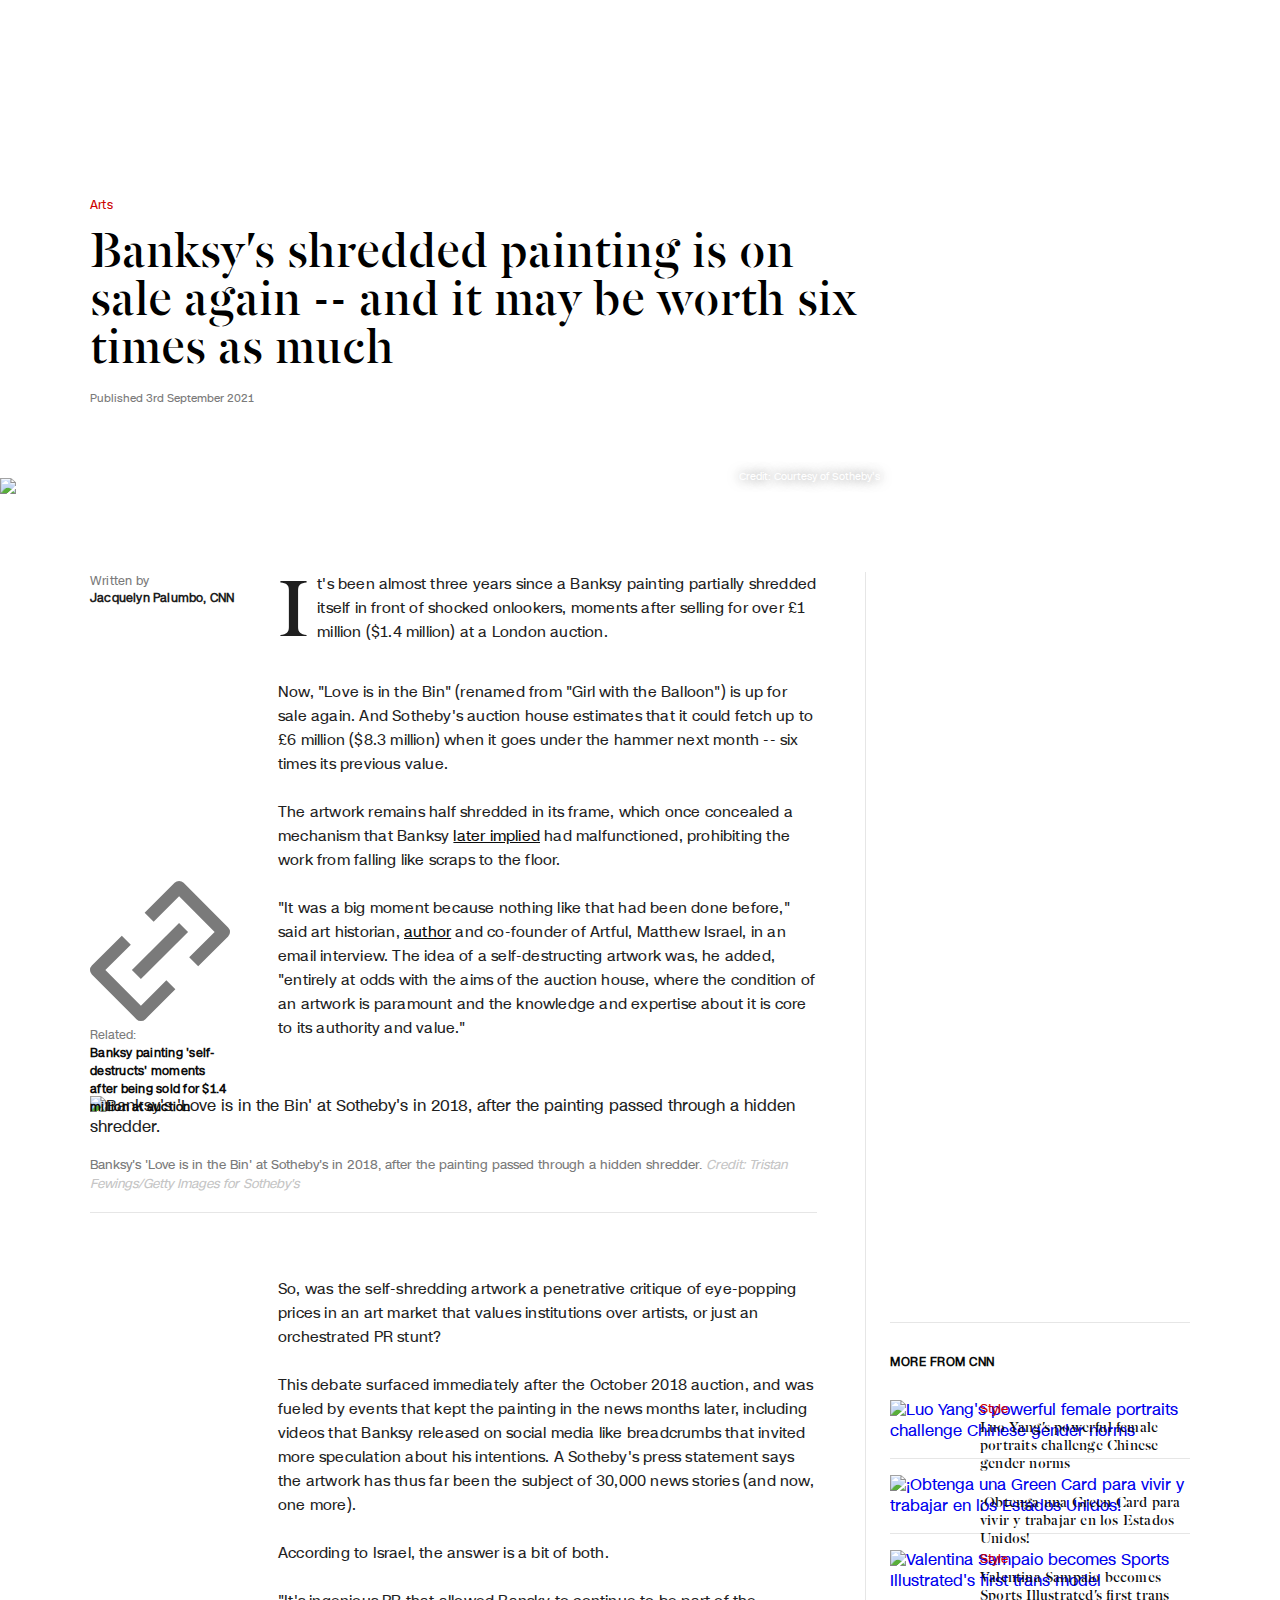
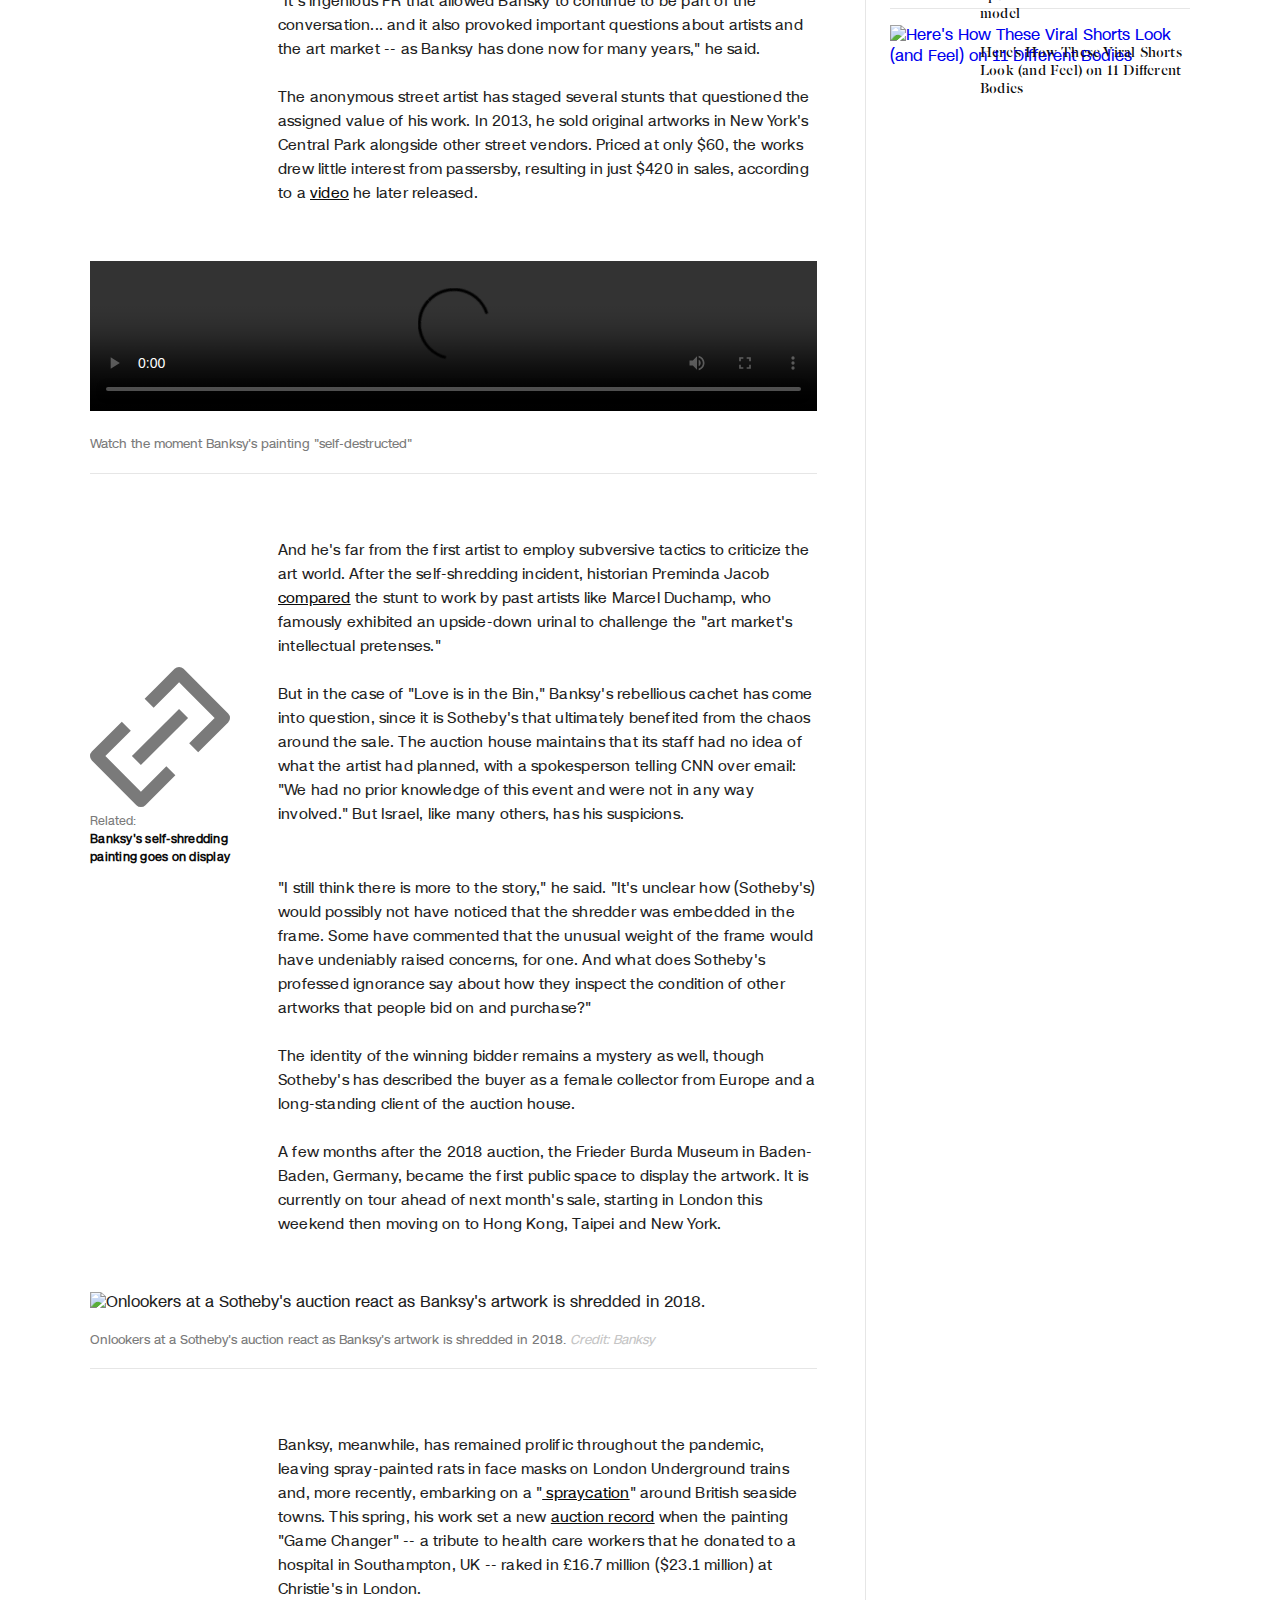
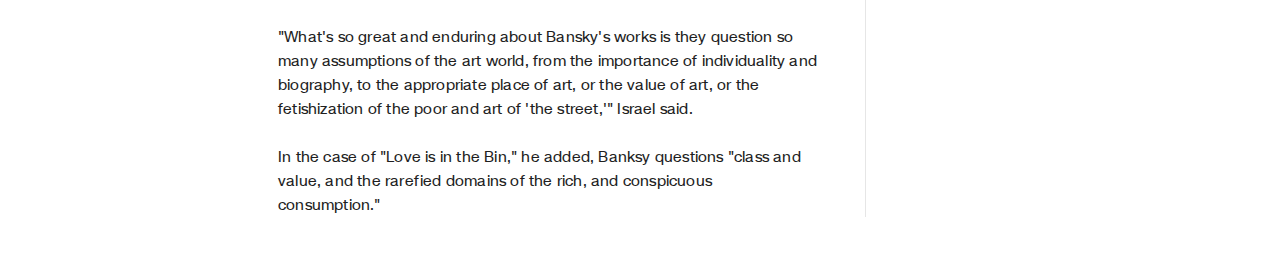
==== commit f47d9373: "index.html styling finished" ====
--- a/cnn-article.html
+++ b/cnn-article.html
@@ -6,7 +6,6 @@
         <meta http-equiv="X-UA-Compatible" content="IE=edge">
         <meta name="viewport" content="width=device-width, initial-scale=1.0">
         <title>Banksy's shredded painting is on sale again -- and it may be worth six times as much - CNN Style</title>
-        <!-- <link rel="stylesheet" href="css/reset.css"> -->
         <link rel="stylesheet" href="css/styles.css">
     </head>
 
--- a/css/styles.css
+++ b/css/styles.css
@@ -41,7 +41,8 @@
     position: relative;
 }
 
-.article-section {
+.article-section,
+.article-section a {
     font-size: 12px;
     letter-spacing: 0.2px;
     color: #c00;
@@ -67,6 +68,18 @@
     font-weight: 400;
     padding-right: 30%;
 }
+
+#mainSubtitle {
+    font-family: 'CNN Font',
+        "Times New Roman",
+        Times,
+        serif;
+    margin-bottom: 16px;
+    font-size: 1.5rem;
+    font-weight: 400;
+    padding-right: 15%;
+}
+
 
 .article-header h3 {
     color: #7a7a7a;
@@ -153,7 +166,8 @@
     margin: 0;
 }
 
-section {
+section,
+footer {
     margin-right: 24px;
     padding-right: 48px;
     border-right: 1px solid #e6e6e6;
@@ -162,7 +176,9 @@
 
 }
 
-section p {
+section p,
+footer p,
+footer .share-on-social-media {
     padding-left: 188px;
     font-size: 15px;
     font-weight: 100;
@@ -183,7 +199,8 @@
     text-transform: uppercase;
 }
 
-section a {
+section a,
+footer a {
     color: #0c0c0c;
 }
 
@@ -233,6 +250,10 @@
     text-decoration: none;
     font-weight: 800;
     letter-spacing: 0.25px;
+}
+
+section img {
+    width: 100%;
 }
 
 section figcaption {
@@ -254,3 +275,66 @@
 .embedded {
     width: 100%;
 }
+
+blockquote {
+    border-left: 3px solid #cc0000;
+    line-height: 32px;
+    font-size: larger;
+    font-style: italic;
+    color: #575757;
+    padding-left: 22px;
+    margin-left: 188px;
+    margin-top: 24px;
+}
+
+section>h2:first-child {
+    margin-left: 188px;
+}
+
+.more-like-this {
+    font-weight: 800;
+    margin-left: 188px;
+    margin-top: 24px;
+    border: none;
+}
+
+.more-like-this ul {
+    list-style-type: '-';
+    list-style-position: inside;
+}
+
+.more-like-this a {
+    text-decoration: none;
+    color: #575757;
+    font-weight: 100;
+}
+
+.share-on-social-media a {
+    text-decoration: none;
+}
+
+.share-on-social-media button {
+    border: none;
+    background-color: transparent;
+    width: 116px;
+}
+
+footer p {
+    color: #575757;
+    /* font-size: 16px; */
+    line-height: 1.5;
+    font-style: italic;
+}
+
+
+footer p:last-child {
+    margin-bottom: 24px;
+}
+
+footer p:last-of-type::after {
+    content: "";
+    display: block;
+    width: 153px;
+    border-bottom: 2px solid #cc0000;
+    margin: 24px 0;
+}
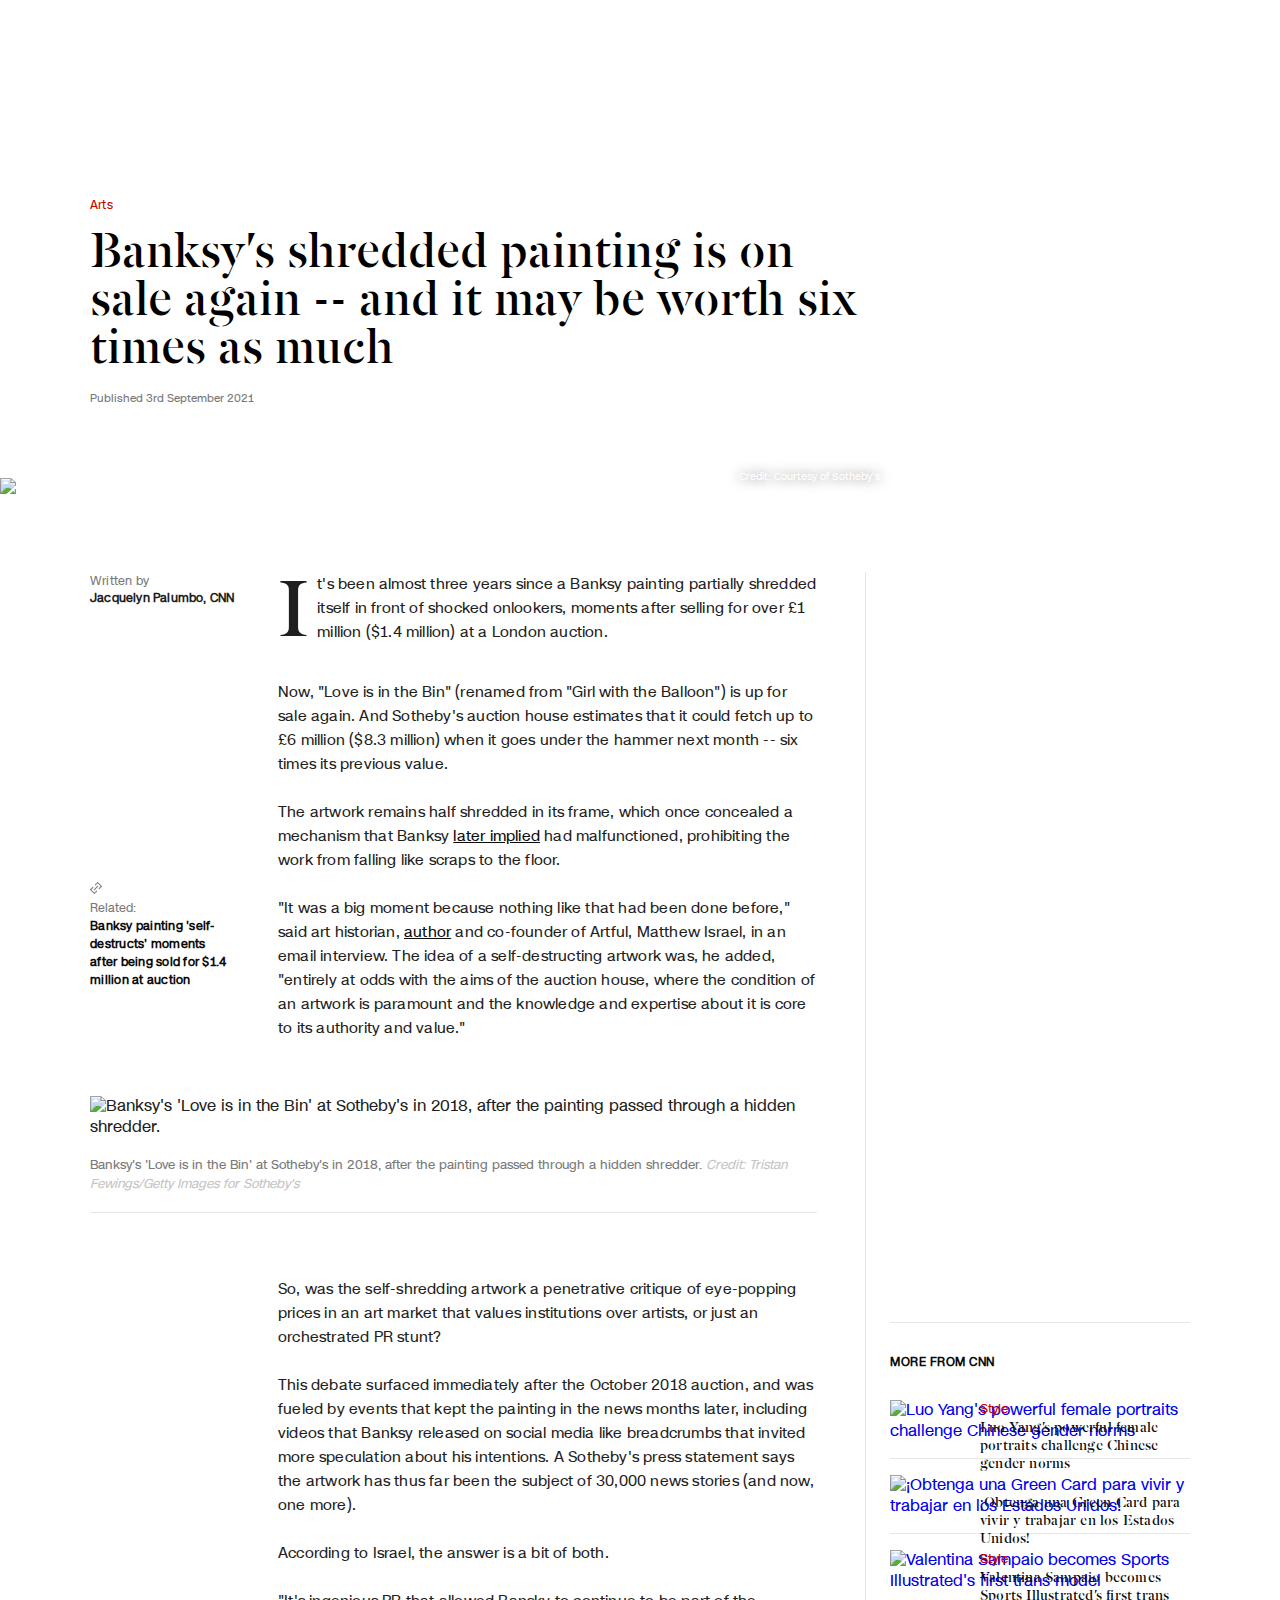
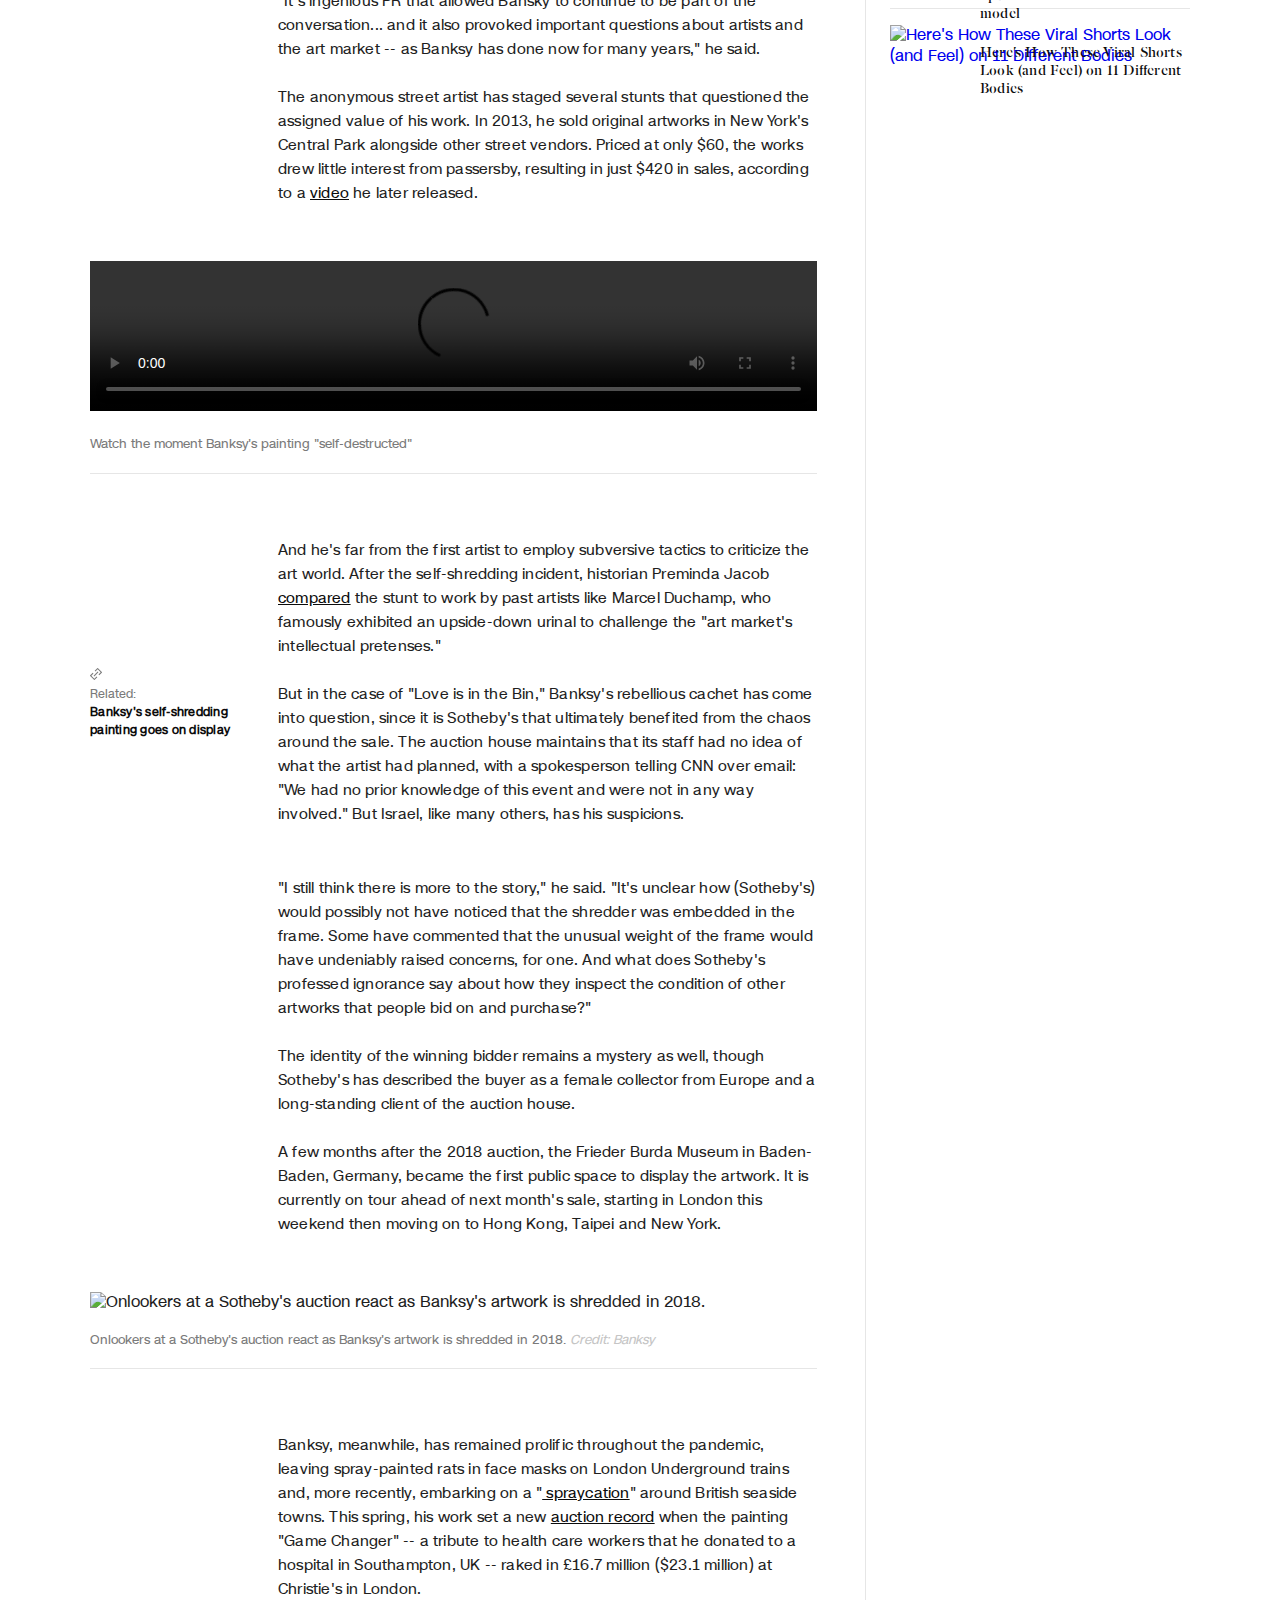
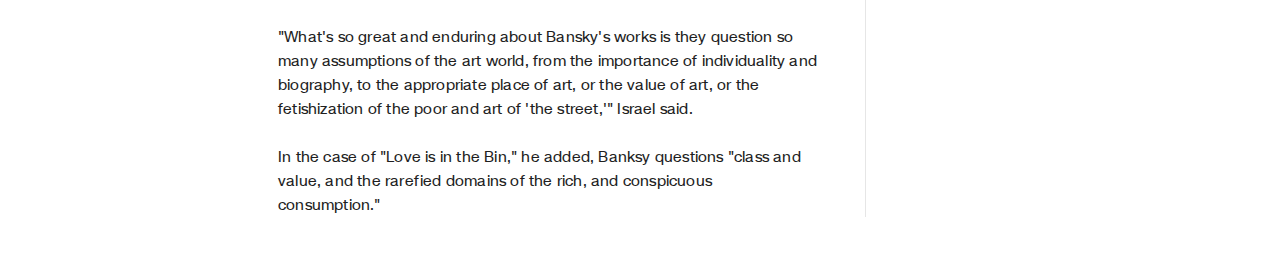
==== commit 4a504b9a: "HTML paragraph formatting" ====
--- a/cnn-article.html
+++ b/cnn-article.html
@@ -85,15 +85,12 @@
                     </aside>
                     <p>
                         It's been almost three years since a Banksy painting partially shredded itself in front of
-                        shocked
-                        onlookers, moments after selling for over £1 million ($1.4 million) at a London auction.
+                        shocked onlookers, moments after selling for over £1 million ($1.4 million) at a London auction.
                     </p>
                     <p>
                         Now, "Love is in the Bin" (renamed from "Girl with the Balloon") is up for sale again. And
-                        Sotheby's
-                        auction house estimates that it could fetch up to £6 million ($8.3 million) when it goes under
-                        the
-                        hammer next month -- six times its previous value.
+                        Sotheby's auction house estimates that it could fetch up to £6 million ($8.3 million) when it
+                        goes under the hammer next month -- six times its previous value.
                     </p>
                     <p>
                         The artwork remains half shredded in its frame, which once concealed a mechanism that Banksy
@@ -116,13 +113,9 @@
                             <a
                                 href="https://www.thamesandhudsonusa.com/books/a-year-in-the-art-world-hardcover">author</a>
                             and co-founder of Artful, Matthew Israel, in an email interview. The idea of a
-                            self-destructing
-                            artwork was, he added, "entirely at odds with the aims of the auction house, where the
-                            condition
-                            of
-                            an artwork is paramount and the knowledge and expertise about it is core to its authority
-                            and
-                            value."
+                            self-destructing artwork was, he added, "entirely at odds with the aims of the auction
+                            house, where the condition of an artwork is paramount and the knowledge and expertise about
+                            it is core to its authority and value."
                         </p>
                     </div>
                     <figure>
@@ -131,41 +124,33 @@
                     shredder.">
                         <figcaption>
                             Banksy's 'Love is in the Bin' at Sotheby's in 2018, after the painting passed through a
-                            hidden
-                            shredder.
+                            hidden shredder.
                             <address class="img-author">Credit: Tristan Fewings/Getty Images for Sotheby's</address>
                         </figcaption>
                     </figure>
                     <p>
                         So, was the self-shredding artwork a penetrative critique of eye-popping prices in an art market
-                        that
-                        values institutions over artists, or just an orchestrated PR stunt?
+                        that values institutions over artists, or just an orchestrated PR stunt?
                     </p>
                     <p>
                         This debate surfaced immediately after the October 2018 auction, and was fueled by events that
-                        kept
-                        the
-                        painting in the news months later, including videos that Banksy released on social media like
-                        breadcrumbs that invited more speculation about his intentions. A Sotheby's press statement says
-                        the
-                        artwork has thus far been the subject of 30,000 news stories (and now, one more).
+                        kept the painting in the news months later, including videos that Banksy released on social
+                        media like breadcrumbs that invited more speculation about his intentions. A Sotheby's press
+                        statement says the artwork has thus far been the subject of 30,000 news stories (and now, one
+                        more).
                     </p>
                     <p>According to Israel, the answer is a bit of both.</p>
                     <p>
                         "It's ingenious PR that allowed Bansky to continue to be part of the conversation... and it also
-                        provoked
-                        important
-                        questions about artists and the art market -- as Banksy has done now for many years," he said.
+                        provoked important questions about artists and the art market -- as Banksy has done now for many
+                        years," he said.
                     </p>
                     <p>
                         The anonymous street artist has staged several stunts that questioned the assigned value of his
-                        work. In
-                        2013, he sold original artworks in New York's Central Park alongside other street vendors.
-                        Priced at
-                        only $60, the works drew little interest from passersby, resulting in just $420 in sales,
-                        according
-                        to a
-                        <a href="https://www.youtube.com/watch?v=zX54DIpacNE">video</a> he later released.
+                        work. In 2013, he sold original artworks in New York's Central Park alongside other street
+                        vendors. Priced at only $60, the works drew little interest from passersby, resulting in just
+                        $420 in sales, according to a <a href="https://www.youtube.com/watch?v=zX54DIpacNE">video</a> he
+                        later released.
                     </p>
                     <figure>
                         <video class="embedded" controls>
@@ -176,13 +161,11 @@
                     </figure>
                     <p>
                         And he's far from the first artist to employ subversive tactics to criticize the art world.
-                        After
-                        the self-shredding incident, historian Preminda Jacob
+                        After the self-shredding incident, historian Preminda Jacob
                         <a href="https://edition.cnn.com/style/article/banksy-tradition-of-destroying-art/index.html">
                             compared</a>
                         the stunt to work by past artists like Marcel Duchamp, who famously exhibited an upside-down
-                        urinal
-                        to challenge the "art market's intellectual pretenses."
+                        urinal to challenge the "art market's intellectual pretenses."
                     </p>
                     <div class="aside-p-container">
                         <aside class="related-article-aside">
@@ -198,20 +181,16 @@
                             But in the case of "Love is in the Bin," Banksy's rebellious cachet has come into question,
                             since it is Sotheby's that ultimately benefited from the chaos around the sale. The auction
                             house maintains that its staff had no idea of what the artist had planned, with a
-                            spokesperson
-                            telling CNN over email: "We had no prior knowledge of this event and were not in any way
-                            involved." But Israel, like many others, has his suspicions.
+                            spokesperson telling CNN over email: "We had no prior knowledge of this event and were not
+                            in any way involved." But Israel, like many others, has his suspicions.
                         </p>
                     </div>
                     <p>
                         "I still think there is more to the story," he said. "It's unclear how (Sotheby's) would
-                        possibly
-                        not
-                        have noticed that the shredder was embedded in the frame. Some have commented that the unusual
-                        weight of
-                        the frame would have undeniably raised concerns, for one. And what does Sotheby's professed
-                        ignorance
-                        say about how they inspect the condition of other artworks that people bid on and purchase?"
+                        possibly not have noticed that the shredder was embedded in the frame. Some have commented that
+                        the unusual weight of the frame would have undeniably raised concerns, for one. And what does
+                        Sotheby's professed ignorance say about how they inspect the condition of other artworks that
+                        people bid on and purchase?"
                     </p>
                     <p>
                         The identity of the winning bidder remains a mystery as well, though Sotheby's has described the
@@ -220,11 +199,8 @@
                     </p>
                     <p>
                         A few months after the 2018 auction, the Frieder Burda Museum in Baden-Baden, Germany, became
-                        the
-                        first
-                        public space to display the artwork. It is currently on tour ahead of next month's sale,
-                        starting in
-                        London this weekend then moving on to Hong Kong, Taipei and New York.
+                        the first public space to display the artwork. It is currently on tour ahead of next month's
+                        sale, starting in London this weekend then moving on to Hong Kong, Taipei and New York.
                     </p>
                     <figure>
                         <img src="https://dynaimage.cdn.cnn.com/cnn/q_auto,w_727,c_fit/http%3A%2F%2Fcdn.cnn.com%2Fcnnnext%2Fdam%2Fassets%2F181006113638-banksy-shredded-art.jpg"
@@ -236,29 +212,22 @@
                     </figure>
                     <p>
                         Banksy, meanwhile, has remained prolific throughout the pandemic, leaving spray-painted rats in
-                        face
-                        masks on London Underground trains and, more recently, embarking on a "<a
+                        face masks on London Underground trains and, more recently, embarking on a "<a
                             href="https://edition.cnn.com/style/article/banksy-british-spraycation-graffiti-gbr/index.html">
                             spraycation</a>" around British seaside towns. This spring, his work set a new <a
                             href="https://edition.cnn.com/style/article/banksy-game-changer-christies-record-sale/index.html">
                             auction record</a>
                         when the painting "Game Changer" -- a tribute to health care workers that he donated to a
-                        hospital
-                        in
-                        Southampton, UK -- raked in £16.7 million ($23.1 million) at Christie's in London.
+                        hospital in Southampton, UK -- raked in £16.7 million ($23.1 million) at Christie's in London.
                     </p>
                     <p>
                         "What's so great and enduring about Bansky's works is they question so many assumptions of the
-                        art
-                        world, from the importance of individuality and biography, to the appropriate place of art, or
-                        the
-                        value
-                        of art, or the fetishization of the poor and art of 'the street,'" Israel said.
+                        art world, from the importance of individuality and biography, to the appropriate place of art,
+                        or the value of art, or the fetishization of the poor and art of 'the street,'" Israel said.
                     </p>
                     <p>
                         In the case of "Love is in the Bin," he added, Banksy questions "class and value, and the
-                        rarefied
-                        domains of the rich, and conspicuous consumption."
+                        rarefied domains of the rich, and conspicuous consumption."
                     </p>
                 </section>
             </div>
--- a/css/styles.css
+++ b/css/styles.css
@@ -241,6 +241,10 @@
     line-height: 18px;
 }
 
+.related-article-aside img {
+    width: auto;
+}
+
 .related-article-aside h4 {
     color: #7a7a7a;
     font-weight: 100;
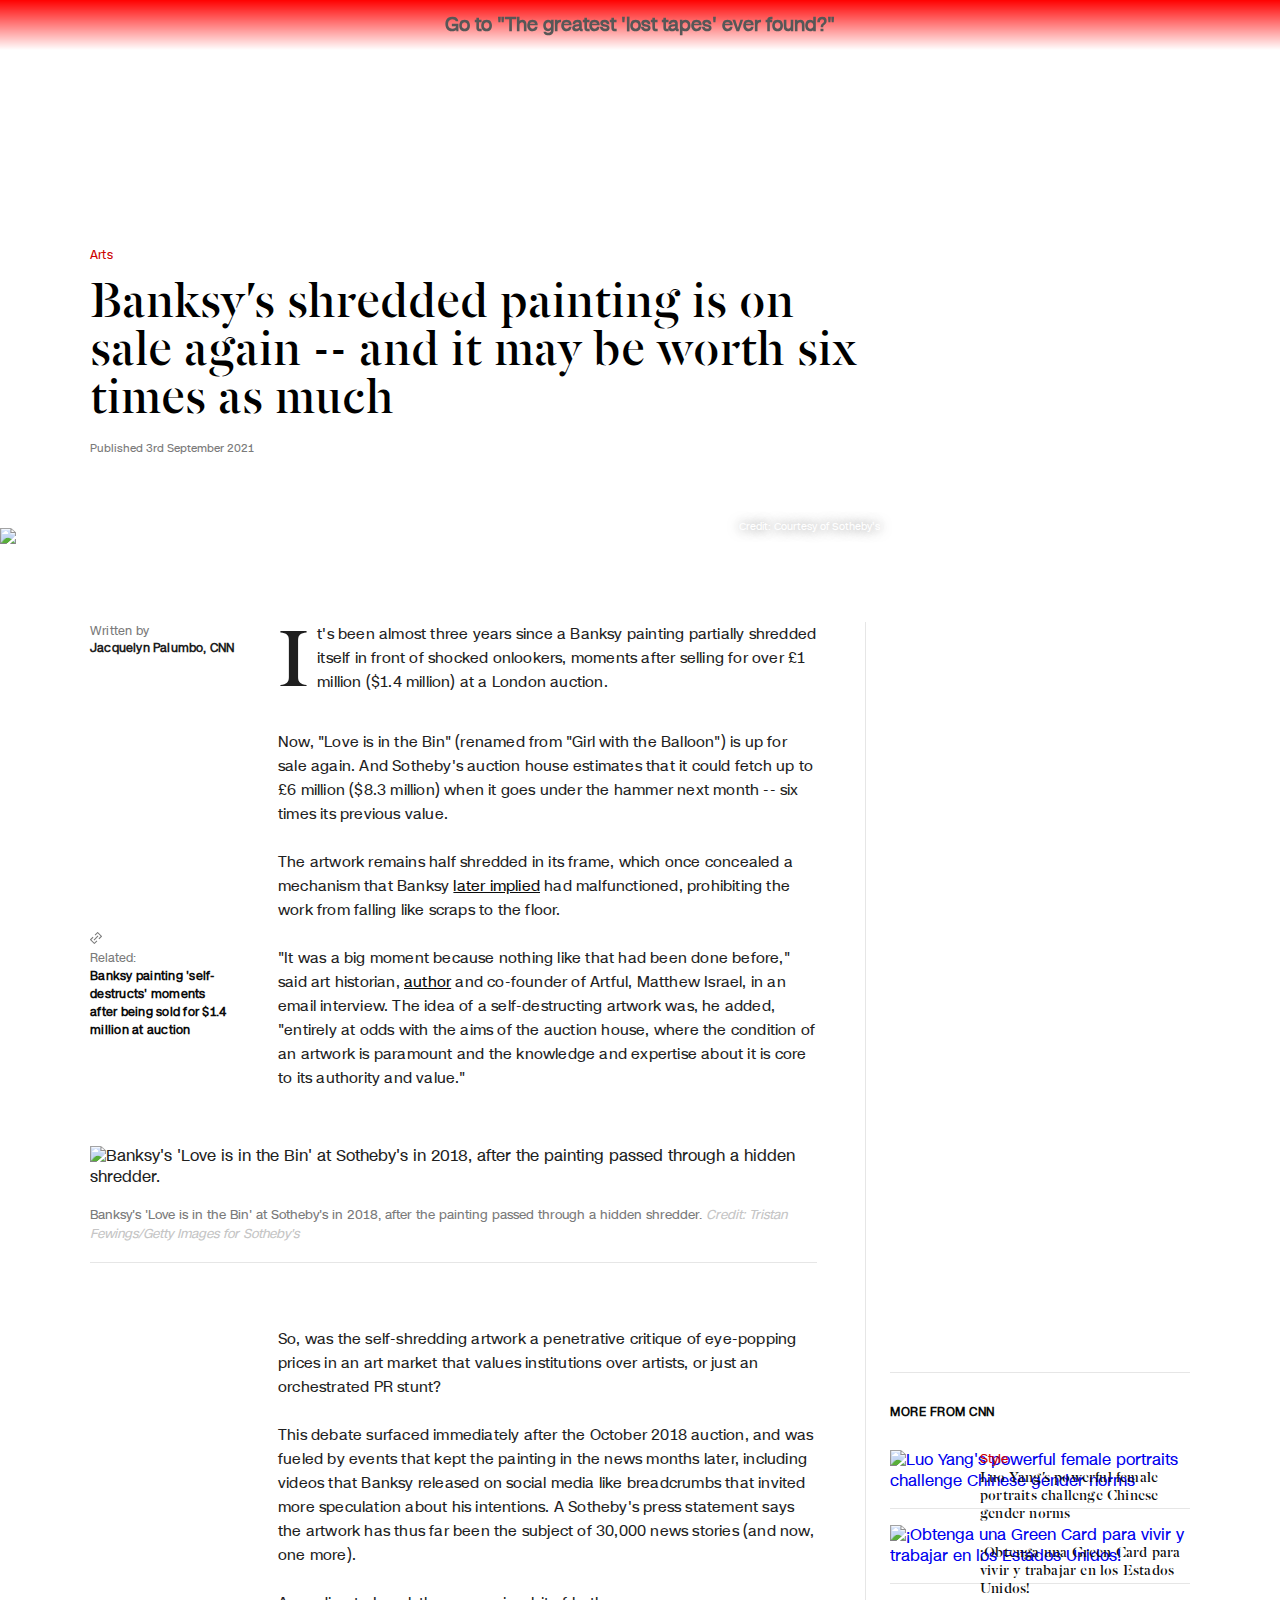
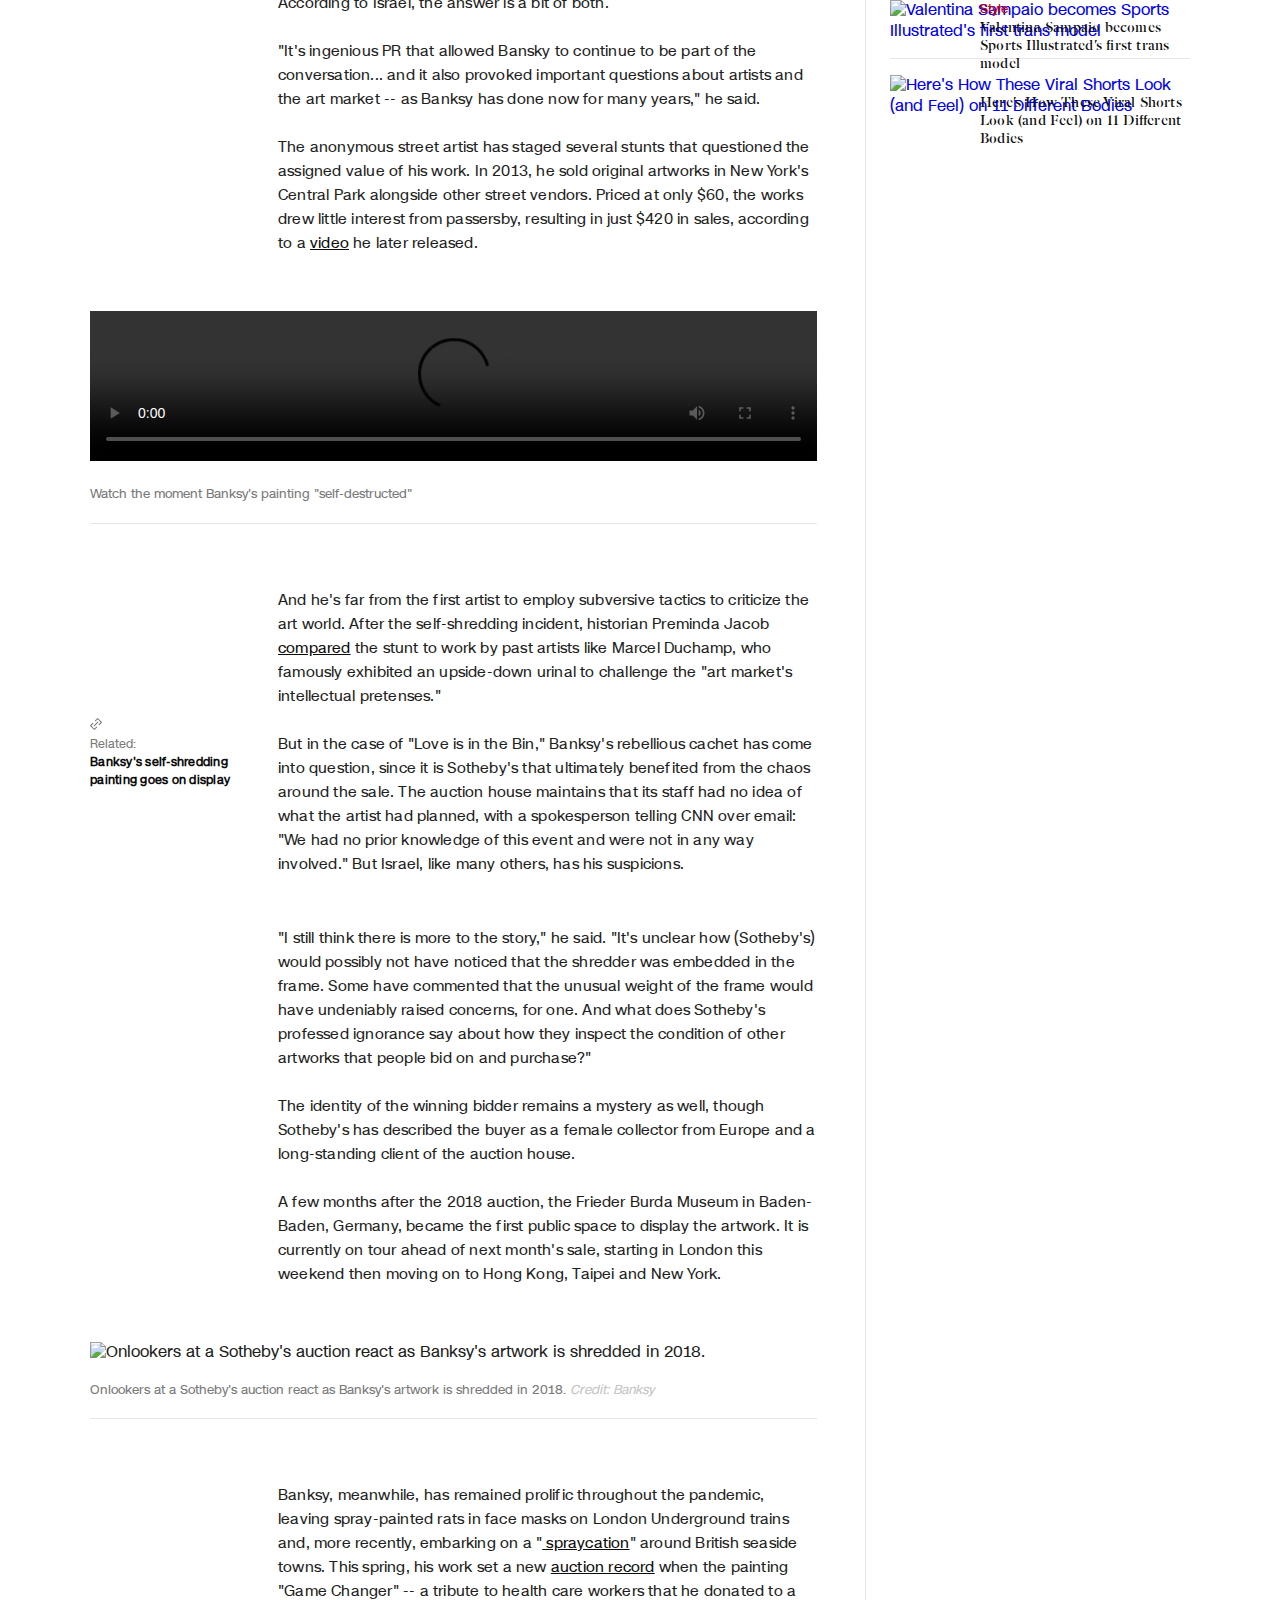
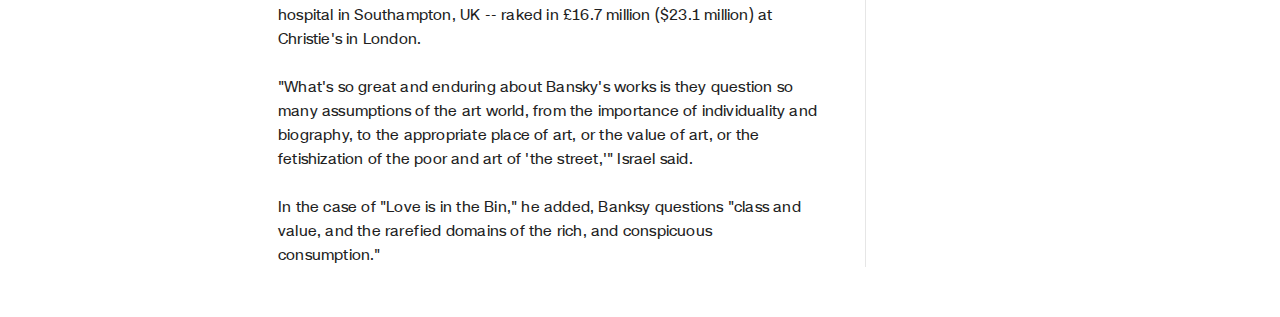
==== commit a46dc157: "Link from one article to another added" ====
--- a/cnn-article.html
+++ b/cnn-article.html
@@ -12,11 +12,9 @@
     <body>
         <!-- Achor Tags are opened and closed inline with the content, otherwise it would add a blank space at the start or end of the text
      this issue is explained here -> https://stackoverflow.com/a/4387803 -->
-        <header id="main-header">
-            <nav id="main-nav">
-
-            </nav>
-        </header>
+        <nav class="browse-articles">
+            <a href="./index.html">Go to "The greatest 'lost tapes' ever found?"</a>
+        </nav>
         <article>
             <div class="article-container">
                 <header class="article-header">
--- a/css/styles.css
+++ b/css/styles.css
@@ -18,7 +18,8 @@
         'Helvetica Neue',
         Helvetica,
         Arial,
-        sans-serif
+        sans-serif;
+    overflow-x: hidden;
 }
 
 p {
@@ -339,6 +340,30 @@
     content: "";
     display: block;
     width: 153px;
-    border-bottom: 2px solid #cc0000;
+    border-bottom: 2px solid #c00;
     margin: 24px 0;
 }
+
+.browse-articles {
+    width: 100vw;
+    height: 50px;
+    background: linear-gradient(0deg, rgba(0, 0, 0, 0) 0%, rgba(255, 0, 0, 0.75) 100%);
+    position: sticky;
+    top: 0;
+    z-index: 2;
+}
+
+.browse-articles a {
+    width: 100%;
+    display: block;
+    line-height: 50px;
+    text-align: center;
+    text-decoration: none;
+    font-size: larger;
+    color: #575757;
+}
+
+.browse-articles:hover {
+    font-weight: 900;
+    background: linear-gradient(0deg, rgba(0, 0, 0, 0) 0%, rgba(255, 0, 0, 1) 100%);
+}
